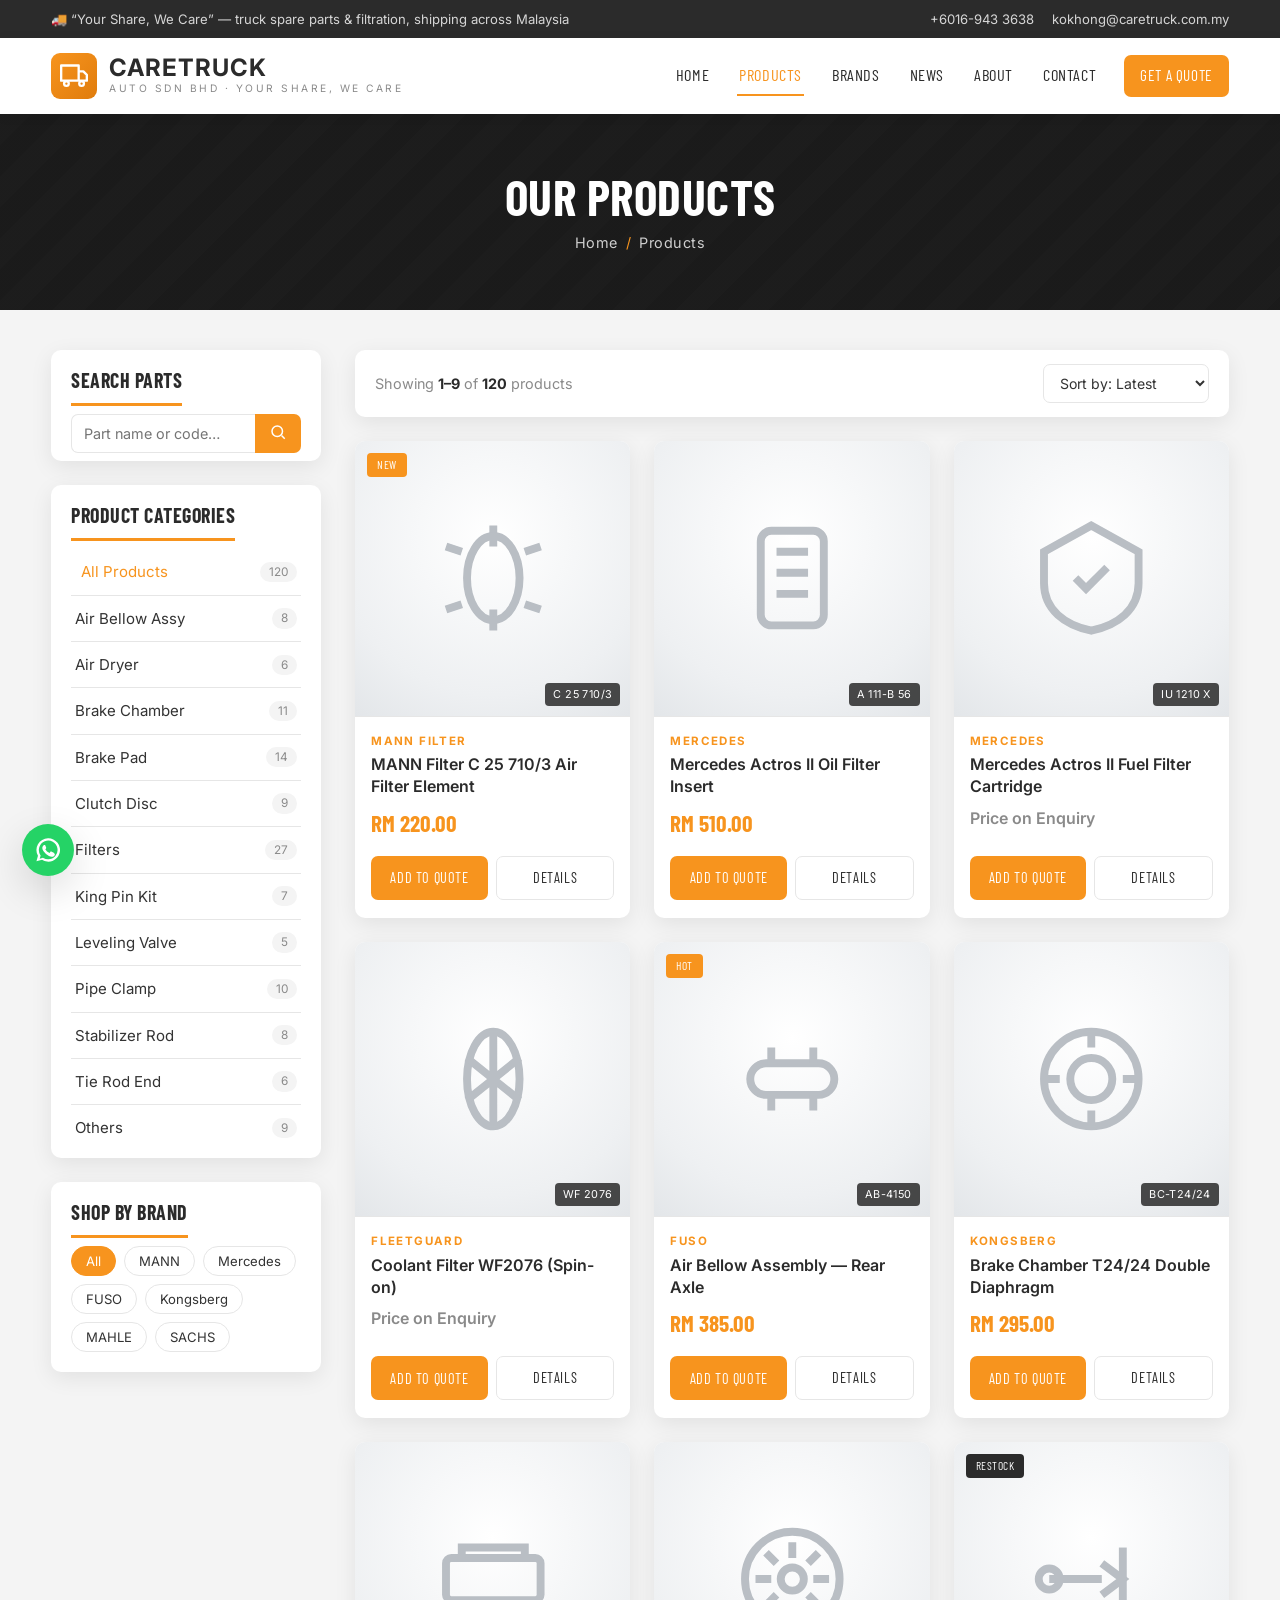
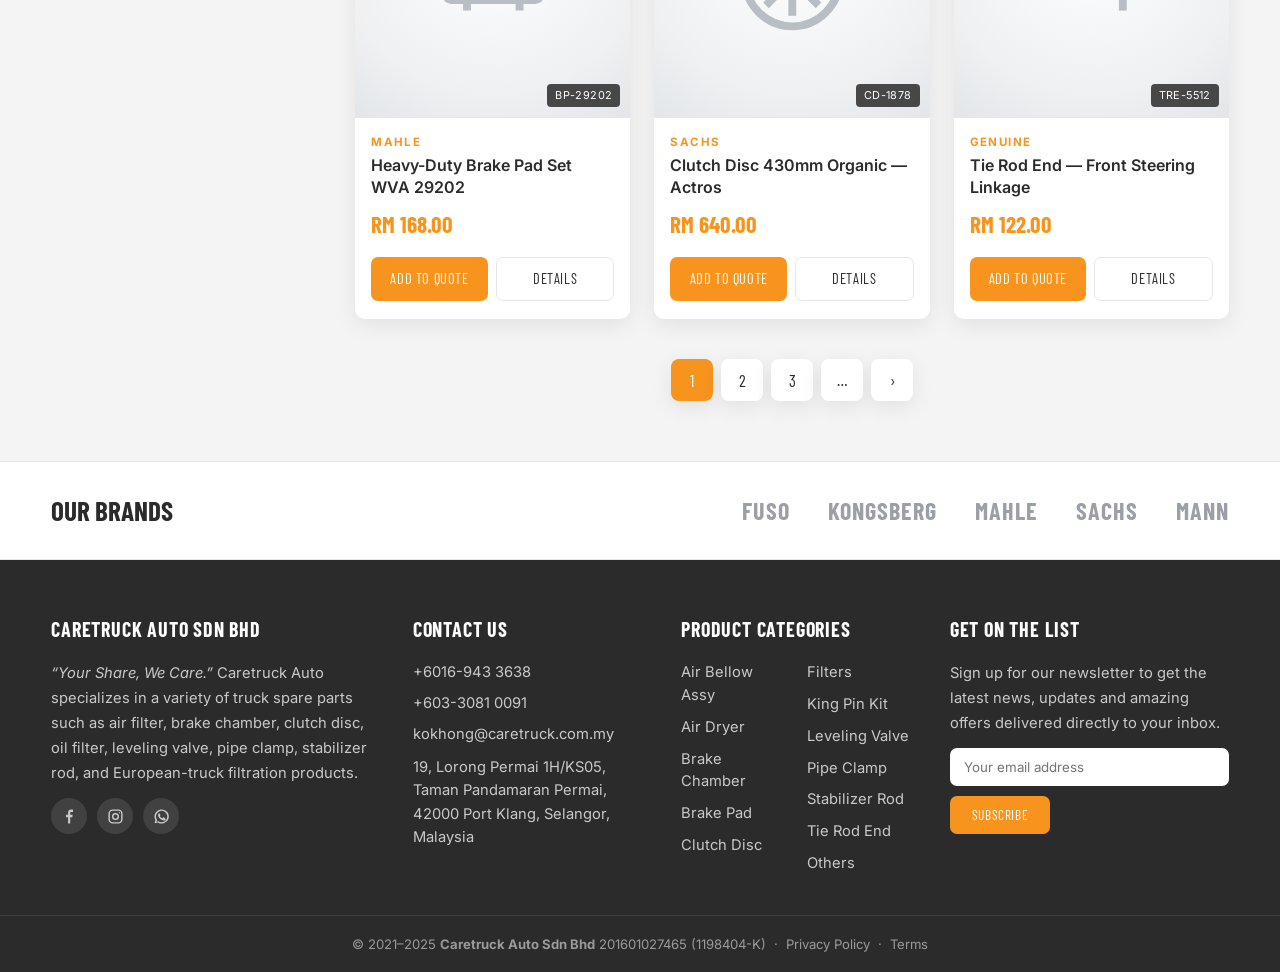
==== products.html @ d4d59ead "Use genuine Caretruck details: reg no, phone, tagline, address, Facebook Co-Authored-By: Claude Opus" ====
<!DOCTYPE html>
<html lang="en">
<head>
  <meta charset="UTF-8">
  <meta name="viewport" content="width=device-width, initial-scale=1.0">
  <title>Products — Caretruck Auto Sdn Bhd</title>
  <meta name="description" content="Browse genuine and aftermarket truck spare parts — filters, brake chambers, air dryers, clutch discs, suspension and more — from Caretruck Auto Sdn Bhd.">
  <link rel="preconnect" href="https://fonts.googleapis.com">
  <link rel="preconnect" href="https://fonts.gstatic.com" crossorigin>
  <link href="https://fonts.googleapis.com/css2?family=Barlow+Condensed:wght@500;600;700&family=Inter:wght@400;500;600;700&display=swap" rel="stylesheet">
  <link rel="stylesheet" href="styles.css">
</head>
<body>

  <!-- ============ TOP BAR ============ -->
  <div class="topbar">
    <div class="wrap">
      <div class="tb-left">🚚 “Your Share, We Care” — truck spare parts &amp; filtration, shipping across Malaysia</div>
      <div class="tb-right">
        <a href="tel:+60169433638">+6016-943 3638</a>
        <a href="mailto:kokhong@caretruck.com.my">kokhong@caretruck.com.my</a>
      </div>
    </div>
  </div>

  <!-- ============ HEADER ============ -->
  <header class="site-header">
    <div class="wrap">
      <a class="brand" href="index.html">
        <span class="logo" aria-hidden="true">
          <svg viewBox="0 0 24 24" fill="none" stroke="currentColor" stroke-width="2" stroke-linecap="round" stroke-linejoin="round">
            <path d="M1 3h15v13H1zM16 8h4l3 3v5h-7z"/><circle cx="5.5" cy="18.5" r="2"/><circle cx="18.5" cy="18.5" r="2"/>
          </svg>
        </span>
        <span><b>CARETRUCK</b><span>Auto Sdn Bhd · Your Share, We Care</span></span>
      </a>

      <button class="nav-toggle" id="navToggle" aria-label="Menu"><span></span><span></span><span></span></button>

      <nav class="main-nav" id="mainNav">
        <a href="index.html">Home</a>
        <a href="products.html" class="active">Products</a>
        <a href="#">Brands</a>
        <a href="#">News</a>
        <a href="#">About</a>
        <a href="#">Contact</a>
      </nav>
      <a class="header-cta" href="https://wa.me/60169433638">Get a Quote</a>
    </div>
  </header>

  <!-- ============ PAGE BANNER ============ -->
  <section class="page-banner">
    <div class="wrap">
      <h1>Our Products</h1>
      <div class="breadcrumb">
        <a href="index.html">Home</a><span class="sep">/</span>Products
      </div>
    </div>
  </section>

  <!-- ============ SHOP ============ -->
  <div class="wrap">
    <div class="shop">

      <!-- SIDEBAR -->
      <aside class="sidebar">
        <div class="widget">
          <h3>Search Parts</h3>
          <form class="search-box" onsubmit="return false;">
            <input type="text" placeholder="Part name or code…" aria-label="Search parts">
            <button type="submit" aria-label="Search">
              <svg viewBox="0 0 24 24" width="18" height="18" fill="none" stroke="currentColor" stroke-width="2"><circle cx="11" cy="11" r="7"/><path d="m21 21-4.3-4.3"/></svg>
            </button>
          </form>
        </div>

        <div class="widget">
          <h3>Product Categories</h3>
          <ul class="cat-list">
            <li><a href="#" class="active">All Products <span class="count">120</span></a></li>
            <li><a href="#">Air Bellow Assy <span class="count">8</span></a></li>
            <li><a href="#">Air Dryer <span class="count">6</span></a></li>
            <li><a href="#">Brake Chamber <span class="count">11</span></a></li>
            <li><a href="#">Brake Pad <span class="count">14</span></a></li>
            <li><a href="#">Clutch Disc <span class="count">9</span></a></li>
            <li><a href="#">Filters <span class="count">27</span></a></li>
            <li><a href="#">King Pin Kit <span class="count">7</span></a></li>
            <li><a href="#">Leveling Valve <span class="count">5</span></a></li>
            <li><a href="#">Pipe Clamp <span class="count">10</span></a></li>
            <li><a href="#">Stabilizer Rod <span class="count">8</span></a></li>
            <li><a href="#">Tie Rod End <span class="count">6</span></a></li>
            <li><a href="#">Others <span class="count">9</span></a></li>
          </ul>
        </div>

        <div class="widget">
          <h3>Shop by Brand</h3>
          <div class="brand-filter">
            <button class="active">All</button>
            <button>MANN</button>
            <button>Mercedes</button>
            <button>FUSO</button>
            <button>Kongsberg</button>
            <button>MAHLE</button>
            <button>SACHS</button>
          </div>
        </div>
      </aside>

      <!-- MAIN -->
      <main>
        <div class="shop-toolbar">
          <span class="count-text">Showing <b>1–9</b> of <b>120</b> products</span>
          <select aria-label="Sort products">
            <option>Sort by: Latest</option>
            <option>Price: Low to High</option>
            <option>Price: High to Low</option>
            <option>Name: A–Z</option>
          </select>
        </div>

        <div class="product-grid">

          <!-- 1 -->
          <article class="product-card">
            <span class="badge">New</span>
            <div class="thumb">
              <svg viewBox="0 0 24 24" fill="none" stroke="currentColor" stroke-width="1.5"><path d="M12 2v4M12 18v4M6 7l-3-1M21 18l-3-1M6 17l-3 1M21 6l-3 1"/><ellipse cx="12" cy="12" rx="5" ry="8"/></svg>
              <span class="code-chip">C 25 710/3</span>
            </div>
            <div class="product-body">
              <div class="brand-tag">MANN Filter</div>
              <h3>MANN Filter C 25 710/3 Air Filter Element</h3>
              <div class="price">RM 220.00</div>
              <div class="product-actions">
                <button class="btn btn-primary">Add to Quote</button>
                <a class="btn btn-ghost" href="#">Details</a>
              </div>
            </div>
          </article>

          <!-- 2 -->
          <article class="product-card">
            <div class="thumb">
              <svg viewBox="0 0 24 24" fill="none" stroke="currentColor" stroke-width="1.5"><rect x="6" y="3" width="12" height="18" rx="2"/><path d="M9 7h6M9 11h6M9 15h6"/></svg>
              <span class="code-chip">A 111-B 56</span>
            </div>
            <div class="product-body">
              <div class="brand-tag">Mercedes</div>
              <h3>Mercedes Actros II Oil Filter Insert</h3>
              <div class="price">RM 510.00</div>
              <div class="product-actions">
                <button class="btn btn-primary">Add to Quote</button>
                <a class="btn btn-ghost" href="#">Details</a>
              </div>
            </div>
          </article>

          <!-- 3 -->
          <article class="product-card">
            <div class="thumb">
              <svg viewBox="0 0 24 24" fill="none" stroke="currentColor" stroke-width="1.5"><path d="M12 2 3 7v6c0 5 4 8 9 9 5-1 9-4 9-9V7z"/><path d="M9 12l2 2 4-4"/></svg>
              <span class="code-chip">IU 1210 X</span>
            </div>
            <div class="product-body">
              <div class="brand-tag">Mercedes</div>
              <h3>Mercedes Actros II Fuel Filter Cartridge</h3>
              <div class="price enquire">Price on Enquiry</div>
              <div class="product-actions">
                <button class="btn btn-primary">Add to Quote</button>
                <a class="btn btn-ghost" href="#">Details</a>
              </div>
            </div>
          </article>

          <!-- 4 -->
          <article class="product-card">
            <div class="thumb">
              <svg viewBox="0 0 24 24" fill="none" stroke="currentColor" stroke-width="1.5"><ellipse cx="12" cy="12" rx="5" ry="9"/><path d="M12 3v18M7 8l10 8M7 16l10-8"/></svg>
              <span class="code-chip">WF 2076</span>
            </div>
            <div class="product-body">
              <div class="brand-tag">Fleetguard</div>
              <h3>Coolant Filter WF2076 (Spin-on)</h3>
              <div class="price enquire">Price on Enquiry</div>
              <div class="product-actions">
                <button class="btn btn-primary">Add to Quote</button>
                <a class="btn btn-ghost" href="#">Details</a>
              </div>
            </div>
          </article>

          <!-- 5 -->
          <article class="product-card">
            <span class="badge">Hot</span>
            <div class="thumb">
              <svg viewBox="0 0 24 24" fill="none" stroke="currentColor" stroke-width="1.5"><rect x="4" y="9" width="16" height="6" rx="3"/><path d="M8 9V6M16 9V6M8 15v3M16 15v3"/></svg>
              <span class="code-chip">AB-4150</span>
            </div>
            <div class="product-body">
              <div class="brand-tag">FUSO</div>
              <h3>Air Bellow Assembly — Rear Axle</h3>
              <div class="price">RM 385.00</div>
              <div class="product-actions">
                <button class="btn btn-primary">Add to Quote</button>
                <a class="btn btn-ghost" href="#">Details</a>
              </div>
            </div>
          </article>

          <!-- 6 -->
          <article class="product-card">
            <div class="thumb">
              <svg viewBox="0 0 24 24" fill="none" stroke="currentColor" stroke-width="1.5"><circle cx="12" cy="12" r="9"/><circle cx="12" cy="12" r="4"/><path d="M12 3v3M12 18v3M3 12h3M18 12h3"/></svg>
              <span class="code-chip">BC-T24/24</span>
            </div>
            <div class="product-body">
              <div class="brand-tag">Kongsberg</div>
              <h3>Brake Chamber T24/24 Double Diaphragm</h3>
              <div class="price">RM 295.00</div>
              <div class="product-actions">
                <button class="btn btn-primary">Add to Quote</button>
                <a class="btn btn-ghost" href="#">Details</a>
              </div>
            </div>
          </article>

          <!-- 7 -->
          <article class="product-card">
            <div class="thumb">
              <svg viewBox="0 0 24 24" fill="none" stroke="currentColor" stroke-width="1.5"><rect x="3" y="8" width="18" height="8" rx="1"/><path d="M6 8V6h12v2M7 16v2M17 16v2"/></svg>
              <span class="code-chip">BP-29202</span>
            </div>
            <div class="product-body">
              <div class="brand-tag">MAHLE</div>
              <h3>Heavy-Duty Brake Pad Set WVA 29202</h3>
              <div class="price">RM 168.00</div>
              <div class="product-actions">
                <button class="btn btn-primary">Add to Quote</button>
                <a class="btn btn-ghost" href="#">Details</a>
              </div>
            </div>
          </article>

          <!-- 8 -->
          <article class="product-card">
            <div class="thumb">
              <svg viewBox="0 0 24 24" fill="none" stroke="currentColor" stroke-width="1.5"><circle cx="12" cy="12" r="9"/><circle cx="12" cy="12" r="2.2"/><path d="M12 5v3M12 16v3M5 12h3M16 12h3M7 7l2 2M15 15l2 2M17 7l-2 2M9 15l-2 2"/></svg>
              <span class="code-chip">CD-1878</span>
            </div>
            <div class="product-body">
              <div class="brand-tag">SACHS</div>
              <h3>Clutch Disc 430mm Organic — Actros</h3>
              <div class="price">RM 640.00</div>
              <div class="product-actions">
                <button class="btn btn-primary">Add to Quote</button>
                <a class="btn btn-ghost" href="#">Details</a>
              </div>
            </div>
          </article>

          <!-- 9 -->
          <article class="product-card">
            <span class="badge soon">Restock</span>
            <div class="thumb">
              <svg viewBox="0 0 24 24" fill="none" stroke="currentColor" stroke-width="1.5"><path d="M4 12h10M14 9l4 3-4 3"/><circle cx="4" cy="12" r="2"/><path d="M18 6v12"/></svg>
              <span class="code-chip">TRE-5512</span>
            </div>
            <div class="product-body">
              <div class="brand-tag">Genuine</div>
              <h3>Tie Rod End — Front Steering Linkage</h3>
              <div class="price">RM 122.00</div>
              <div class="product-actions">
                <button class="btn btn-primary">Add to Quote</button>
                <a class="btn btn-ghost" href="#">Details</a>
              </div>
            </div>
          </article>

        </div>

        <!-- PAGINATION -->
        <nav class="pagination" aria-label="Pagination">
          <a href="#" class="active">1</a>
          <a href="#">2</a>
          <a href="#">3</a>
          <a href="#">…</a>
          <a href="#" aria-label="Next">›</a>
        </nav>
      </main>

    </div>
  </div>

  <!-- ============ BRANDS STRIP ============ -->
  <section class="brands-strip">
    <div class="wrap">
      <div class="label">Our Brands</div>
      <div class="logos">
        <span>FUSO</span>
        <span>KONGSBERG</span>
        <span>MAHLE</span>
        <span>SACHS</span>
        <span>MANN</span>
      </div>
    </div>
  </section>

  <!-- ============ FOOTER ============ -->
  <footer class="site-footer">
    <div class="wrap footer-grid">

      <div>
        <h4>Caretruck Auto Sdn Bhd</h4>
        <p><em>“Your Share, We Care.”</em> Caretruck Auto specializes in a variety of truck spare parts such as air filter, brake chamber, clutch disc, oil filter, leveling valve, pipe clamp, stabilizer rod, and European-truck filtration products.</p>
        <div class="socials">
          <a href="https://www.facebook.com/caretruckauto" aria-label="Facebook"><svg viewBox="0 0 24 24" fill="currentColor"><path d="M13 22v-9h3l.5-3.5H13V7.2c0-1 .3-1.7 1.8-1.7H17V2.4C16.6 2.3 15.5 2.2 14.3 2.2c-2.6 0-4.3 1.5-4.3 4.4v2.9H7V13h3v9z"/></svg></a>
          <a href="#" aria-label="Instagram"><svg viewBox="0 0 24 24" fill="none" stroke="currentColor" stroke-width="2"><rect x="3" y="3" width="18" height="18" rx="5"/><circle cx="12" cy="12" r="4"/><circle cx="17.5" cy="6.5" r="1" fill="currentColor" stroke="none"/></svg></a>
          <a href="#" aria-label="WhatsApp"><svg viewBox="0 0 24 24" fill="currentColor"><path d="M12 2a10 10 0 0 0-8.6 15l-1.3 4.7 4.8-1.3A10 10 0 1 0 12 2m0 18a8 8 0 0 1-4-1.1l-.3-.2-2.8.8.8-2.8-.2-.3A8 8 0 1 1 12 20m4.4-6c-.2-.1-1.4-.7-1.6-.8s-.4-.1-.5.1-.6.8-.8 1-.3.2-.5.1a6.5 6.5 0 0 1-3.2-2.8c-.2-.4.2-.4.6-1.2.1-.2 0-.3 0-.5l-.7-1.7c-.2-.5-.4-.4-.5-.4h-.5a1 1 0 0 0-.7.3 3 3 0 0 0-.9 2.2 5.2 5.2 0 0 0 1.1 2.8 11.8 11.8 0 0 0 4.6 4 5.3 5.3 0 0 0 3.2.6 2.6 2.6 0 0 0 1.7-1.2 2.1 2.1 0 0 0 .1-1.2c0-.1-.2-.2-.4-.3"/></svg></a>
        </div>
      </div>

      <div class="footer-contact">
        <h4>Contact Us</h4>
        <div><a href="tel:+60169433638">+6016-943 3638</a></div>
        <div><a href="tel:+60330810091">+603-3081 0091</a></div>
        <div><a href="mailto:kokhong@caretruck.com.my">kokhong@caretruck.com.my</a></div>
        <div style="margin-top:10px;line-height:1.6;">19, Lorong Permai 1H/KS05,<br>Taman Pandamaran Permai,<br>42000 Port Klang, Selangor, Malaysia</div>
      </div>

      <div>
        <h4>Product Categories</h4>
        <ul class="footer-cats">
          <li><a href="#">Air Bellow Assy</a></li>
          <li><a href="#">Air Dryer</a></li>
          <li><a href="#">Brake Chamber</a></li>
          <li><a href="#">Brake Pad</a></li>
          <li><a href="#">Clutch Disc</a></li>
          <li><a href="#">Filters</a></li>
          <li><a href="#">King Pin Kit</a></li>
          <li><a href="#">Leveling Valve</a></li>
          <li><a href="#">Pipe Clamp</a></li>
          <li><a href="#">Stabilizer Rod</a></li>
          <li><a href="#">Tie Rod End</a></li>
          <li><a href="#">Others</a></li>
        </ul>
      </div>

      <div>
        <h4>Get on the List</h4>
        <p>Sign up for our newsletter to get the latest news, updates and amazing offers delivered directly to your inbox.</p>
        <form class="newsletter" onsubmit="return false;">
          <input type="email" placeholder="Your email address" aria-label="Email address">
          <button type="submit">Subscribe</button>
        </form>
      </div>

    </div>

    <div class="footer-bottom">
      © 2021–2025 <b>Caretruck Auto Sdn Bhd</b> 201601027465 (1198404-K) &nbsp;·&nbsp;
      <a href="#">Privacy Policy</a> &nbsp;·&nbsp; <a href="#">Terms</a>
    </div>
  </footer>

  <!-- ============ FLOATING BUTTONS ============ -->
  <a class="fab-wa" href="https://wa.me/60169433638" aria-label="Chat on WhatsApp">
    <svg viewBox="0 0 24 24" fill="currentColor"><path d="M12 2a10 10 0 0 0-8.6 15l-1.3 4.7 4.8-1.3A10 10 0 1 0 12 2m0 18a8 8 0 0 1-4-1.1l-.3-.2-2.8.8.8-2.8-.2-.3A8 8 0 1 1 12 20m4.4-6c-.2-.1-1.4-.7-1.6-.8s-.4-.1-.5.1-.6.8-.8 1-.3.2-.5.1a6.5 6.5 0 0 1-3.2-2.8c-.2-.4.2-.4.6-1.2.1-.2 0-.3 0-.5l-.7-1.7c-.2-.5-.4-.4-.5-.4h-.5a1 1 0 0 0-.7.3 3 3 0 0 0-.9 2.2 5.2 5.2 0 0 0 1.1 2.8 11.8 11.8 0 0 0 4.6 4 5.3 5.3 0 0 0 3.2.6 2.6 2.6 0 0 0 1.7-1.2 2.1 2.1 0 0 0 .1-1.2c0-.1-.2-.2-.4-.3"/></svg>
  </a>
  <button class="fab-top" id="fabTop" aria-label="Back to top">
    <svg viewBox="0 0 24 24" width="22" height="22" fill="none" stroke="currentColor" stroke-width="2.5"><path d="m6 14 6-6 6 6"/></svg>
  </button>

  <script>
    // Back-to-top visibility + action
    const fabTop = document.getElementById('fabTop');
    addEventListener('scroll', () => fabTop.classList.toggle('show', scrollY > 400));
    fabTop.addEventListener('click', () => scrollTo({ top: 0, behavior: 'smooth' }));

    // Mobile nav toggle
    const nav = document.getElementById('mainNav');
    document.getElementById('navToggle').addEventListener('click', () => {
      const open = nav.style.display === 'flex';
      nav.style.display = open ? 'none' : 'flex';
      nav.style.flexDirection = 'column';
      nav.style.position = 'absolute';
      nav.style.top = '76px'; nav.style.left = '0'; nav.style.right = '0';
      nav.style.background = '#fff'; nav.style.padding = '14px 6vw';
      nav.style.boxShadow = '0 10px 20px rgba(0,0,0,.08)';
    });

    // Brand filter toggle (visual)
    document.querySelectorAll('.brand-filter button').forEach(b =>
      b.addEventListener('click', () => {
        document.querySelectorAll('.brand-filter button').forEach(x => x.classList.remove('active'));
        b.classList.add('active');
      }));
  </script>

</body>
</html>
---- styles.css ----
/* =========================================================
   Caretruck Auto Sdn Bhd — shared design system
   Reusable across all pages (home, products, about, contact)
   ========================================================= */

:root {
  --orange:        #f7941e;
  --orange-dark:   #e07c0c;
  --ink:           #2b2b2b;
  --ink-soft:      #3a3a3a;
  --text:          #333333;
  --muted:         #8a8a8a;
  --line:          #e6e6e6;
  --bg:            #f4f4f4;
  --card:          #ffffff;
  --wa-green:      #25d366;
  --shadow:        0 6px 22px rgba(0, 0, 0, .08);
  --shadow-lg:     0 14px 40px rgba(0, 0, 0, .14);
  --radius:        10px;
  --head:          "Barlow Condensed", "Oswald", "Arial Narrow", sans-serif;
  --body:          "Inter", "Segoe UI", Roboto, Arial, sans-serif;
}

* { box-sizing: border-box; }

html { scroll-behavior: smooth; }

body {
  margin: 0;
  font-family: var(--body);
  color: var(--text);
  background: var(--bg);
  line-height: 1.55;
  -webkit-font-smoothing: antialiased;
}

img { max-width: 100%; display: block; }
a { color: inherit; text-decoration: none; }

.wrap { width: min(1180px, 92vw); margin-inline: auto; }

h1, h2, h3, .head {
  font-family: var(--head);
  letter-spacing: .5px;
  text-transform: uppercase;
  line-height: 1.05;
  margin: 0;
}

/* ---------- Section title ---------- */
.section-title {
  text-align: center;
  font-size: clamp(1.7rem, 3.4vw, 2.6rem);
  font-weight: 700;
  color: var(--ink);
  padding: 46px 0 28px;
  letter-spacing: 1px;
}

/* =========================================================
   Top bar + header
   ========================================================= */
.topbar {
  background: var(--ink);
  color: #d6d6d6;
  font-size: .82rem;
}
.topbar .wrap {
  display: flex;
  justify-content: space-between;
  align-items: center;
  min-height: 38px;
  gap: 16px;
}
.topbar a:hover { color: var(--orange); }
.topbar .tb-right { display: flex; gap: 18px; align-items: center; }

.site-header {
  position: sticky;
  top: 0;
  z-index: 40;
  background: #fff;
  box-shadow: 0 2px 12px rgba(0, 0, 0, .06);
}
.site-header .wrap {
  display: flex;
  align-items: center;
  gap: 26px;
  min-height: 76px;
}
.brand {
  display: flex;
  align-items: center;
  gap: 12px;
  font-family: var(--head);
}
.brand .logo {
  width: 46px; height: 46px;
  border-radius: 9px;
  background: linear-gradient(135deg, var(--orange), var(--orange-dark));
  display: grid; place-items: center;
  color: #fff;
}
.brand .logo svg { width: 28px; height: 28px; }
.brand b { font-size: 1.5rem; letter-spacing: 1px; color: var(--ink); line-height: 1; }
.brand span { display: block; font-family: var(--body); font-size: .64rem; letter-spacing: 2.5px; color: var(--muted); text-transform: uppercase; }

.main-nav { margin-left: auto; display: flex; gap: 26px; }
.main-nav a {
  font-family: var(--head);
  text-transform: uppercase;
  font-size: 1.02rem;
  letter-spacing: .6px;
  color: var(--ink);
  padding: 6px 2px;
  border-bottom: 2px solid transparent;
}
.main-nav a:hover, .main-nav a.active { color: var(--orange); border-color: var(--orange); }

.header-cta {
  background: var(--orange);
  color: #fff;
  font-family: var(--head);
  text-transform: uppercase;
  letter-spacing: .6px;
  padding: 9px 16px;
  border-radius: 7px;
  font-size: .95rem;
  white-space: nowrap;
}
.header-cta:hover { background: var(--orange-dark); }

.nav-toggle { display: none; background: none; border: 0; cursor: pointer; }
.nav-toggle span { display: block; width: 24px; height: 2px; background: var(--ink); margin: 5px 0; }

/* =========================================================
   Page banner / breadcrumb
   ========================================================= */
.page-banner {
  position: relative;
  background:
    linear-gradient(rgba(20,20,20,.78), rgba(20,20,20,.78)),
    repeating-linear-gradient(135deg, #3a3a3a 0 22px, #333 22px 44px);
  color: #fff;
  text-align: center;
  padding: 56px 0;
}
.page-banner h1 { font-size: clamp(2rem, 5vw, 3.1rem); font-weight: 700; }
.breadcrumb {
  margin-top: 10px;
  font-size: .9rem;
  color: #cfcfcf;
  letter-spacing: .5px;
}
.breadcrumb a:hover { color: var(--orange); }
.breadcrumb .sep { color: var(--orange); margin: 0 8px; }

/* =========================================================
   Products layout (sidebar + grid)
   ========================================================= */
.shop {
  display: grid;
  grid-template-columns: 270px 1fr;
  gap: 34px;
  padding: 40px 0 60px;
}

.sidebar .widget {
  background: var(--card);
  border-radius: var(--radius);
  box-shadow: var(--shadow);
  padding: 20px 20px 8px;
  margin-bottom: 24px;
}
.widget h3 {
  font-size: 1.25rem;
  color: var(--ink);
  padding-bottom: 12px;
  margin-bottom: 8px;
  border-bottom: 3px solid var(--orange);
  display: inline-block;
}
.cat-list { list-style: none; margin: 0; padding: 0; }
.cat-list li { border-bottom: 1px solid var(--line); }
.cat-list li:last-child { border-bottom: 0; }
.cat-list a {
  display: flex;
  justify-content: space-between;
  align-items: center;
  padding: 11px 4px;
  font-size: .94rem;
  color: var(--text);
  transition: padding .15s, color .15s;
}
.cat-list a:hover, .cat-list a.active { color: var(--orange); padding-left: 10px; }
.cat-list .count {
  background: var(--bg);
  color: var(--muted);
  font-size: .74rem;
  border-radius: 20px;
  padding: 1px 9px;
}
.cat-list a:hover .count { background: var(--orange); color: #fff; }

.search-box { display: flex; }
.search-box input {
  flex: 1; min-width: 0;
  border: 1px solid var(--line);
  border-right: 0;
  border-radius: 7px 0 0 7px;
  padding: 10px 12px;
  font-family: var(--body);
  font-size: .9rem;
  outline: none;
}
.search-box input:focus { border-color: var(--orange); }
.search-box button {
  border: 0;
  background: var(--orange);
  color: #fff;
  padding: 0 14px;
  border-radius: 0 7px 7px 0;
  cursor: pointer;
}
.search-box button:hover { background: var(--orange-dark); }

.brand-filter { display: flex; flex-wrap: wrap; gap: 8px; padding-bottom: 12px; }
.brand-filter button {
  border: 1px solid var(--line);
  background: #fff;
  border-radius: 20px;
  padding: 6px 14px;
  font-size: .82rem;
  font-family: var(--body);
  color: var(--text);
  cursor: pointer;
  transition: .15s;
}
.brand-filter button:hover, .brand-filter button.active {
  background: var(--orange); color: #fff; border-color: var(--orange);
}

/* ---------- Toolbar ---------- */
.shop-toolbar {
  display: flex;
  justify-content: space-between;
  align-items: center;
  background: var(--card);
  border-radius: var(--radius);
  box-shadow: var(--shadow);
  padding: 14px 20px;
  margin-bottom: 24px;
  gap: 14px;
  flex-wrap: wrap;
}
.shop-toolbar .count-text { font-size: .9rem; color: var(--muted); }
.shop-toolbar .count-text b { color: var(--ink); }
.shop-toolbar select {
  border: 1px solid var(--line);
  border-radius: 7px;
  padding: 9px 12px;
  font-family: var(--body);
  font-size: .88rem;
  color: var(--text);
  background: #fff;
  cursor: pointer;
  outline: none;
}
.shop-toolbar select:focus { border-color: var(--orange); }

/* ---------- Product grid + cards ---------- */
.product-grid {
  display: grid;
  grid-template-columns: repeat(3, 1fr);
  gap: 24px;
}
.product-card {
  background: var(--card);
  border-radius: var(--radius);
  box-shadow: var(--shadow);
  overflow: hidden;
  display: flex;
  flex-direction: column;
  transition: transform .18s, box-shadow .18s;
  position: relative;
}
.product-card:hover { transform: translateY(-5px); box-shadow: var(--shadow-lg); }

.product-card .badge {
  position: absolute;
  top: 12px; left: 12px;
  background: var(--orange);
  color: #fff;
  font-family: var(--head);
  text-transform: uppercase;
  letter-spacing: .5px;
  font-size: .72rem;
  padding: 3px 10px;
  border-radius: 4px;
  z-index: 2;
}
.product-card .badge.soon { background: var(--ink); }

.thumb {
  aspect-ratio: 1 / 1;
  display: grid;
  place-items: center;
  background:
    radial-gradient(circle at 50% 35%, #ffffff 0%, #eef0f2 70%, #e3e6e9 100%);
  border-bottom: 1px solid var(--line);
  position: relative;
}
.thumb svg { width: 46%; height: 46%; color: #b9bec4; }
.thumb .code-chip {
  position: absolute;
  bottom: 10px; right: 10px;
  background: rgba(43,43,43,.85);
  color: #fff;
  font-size: .68rem;
  letter-spacing: .4px;
  padding: 3px 8px;
  border-radius: 4px;
  font-family: var(--body);
}

.product-body { padding: 16px 16px 18px; display: flex; flex-direction: column; flex: 1; }
.product-body .brand-tag {
  font-size: .72rem;
  letter-spacing: 1.4px;
  text-transform: uppercase;
  color: var(--orange);
  font-weight: 700;
  margin-bottom: 4px;
}
.product-body h3 {
  font-family: var(--body);
  text-transform: none;
  font-size: 1rem;
  font-weight: 600;
  color: var(--ink);
  letter-spacing: 0;
  line-height: 1.35;
  min-height: 2.6em;
}
.product-body .price {
  font-family: var(--head);
  font-size: 1.45rem;
  color: var(--orange);
  font-weight: 700;
  margin: 8px 0 14px;
}
.product-body .price.enquire {
  font-size: 1rem;
  color: var(--muted);
  font-family: var(--body);
  font-weight: 600;
}
.product-actions { margin-top: auto; display: flex; gap: 8px; }
.btn {
  font-family: var(--head);
  text-transform: uppercase;
  letter-spacing: .6px;
  font-size: .9rem;
  border-radius: 7px;
  padding: 10px 12px;
  cursor: pointer;
  border: 0;
  text-align: center;
  transition: .15s;
}
.btn-primary { background: var(--orange); color: #fff; flex: 1; }
.btn-primary:hover { background: var(--orange-dark); }
.btn-ghost { background: #fff; color: var(--ink); border: 1px solid var(--line); flex: 1; }
.btn-ghost:hover { border-color: var(--orange); color: var(--orange); }

/* ---------- Pagination ---------- */
.pagination {
  display: flex;
  justify-content: center;
  gap: 8px;
  margin-top: 40px;
}
.pagination a {
  min-width: 42px;
  height: 42px;
  display: grid;
  place-items: center;
  background: #fff;
  border-radius: 8px;
  box-shadow: var(--shadow);
  font-family: var(--head);
  font-size: 1.05rem;
  color: var(--ink);
}
.pagination a:hover, .pagination a.active { background: var(--orange); color: #fff; }

/* =========================================================
   Brands strip
   ========================================================= */
.brands-strip {
  background: #fff;
  border-top: 1px solid var(--line);
  border-bottom: 1px solid var(--line);
}
.brands-strip .wrap {
  display: flex;
  align-items: center;
  gap: 30px;
  flex-wrap: wrap;
  padding: 30px 0;
}
.brands-strip .label {
  font-family: var(--head);
  text-transform: uppercase;
  font-size: 1.7rem;
  font-weight: 700;
  color: var(--ink);
  line-height: 1;
}
.brands-strip .logos {
  display: flex;
  gap: 38px;
  flex-wrap: wrap;
  align-items: center;
  margin-left: auto;
}
.brands-strip .logos span {
  font-family: var(--head);
  font-size: 1.5rem;
  font-weight: 700;
  letter-spacing: 1px;
  color: #9aa0a6;
  transition: color .15s;
}
.brands-strip .logos span:hover { color: var(--orange); }

/* =========================================================
   Footer
   ========================================================= */
.site-footer {
  background: var(--ink);
  color: #c9c9c9;
  padding: 54px 0 0;
  font-size: .92rem;
}
.footer-grid {
  display: grid;
  grid-template-columns: 1.4fr 1fr 1fr 1.2fr;
  gap: 36px;
  padding-bottom: 40px;
}
.site-footer h4 {
  font-family: var(--head);
  text-transform: uppercase;
  color: #fff;
  font-size: 1.25rem;
  letter-spacing: .8px;
  margin: 0 0 16px;
}
.site-footer p { margin: 0 0 12px; line-height: 1.7; }
.footer-contact div { margin-bottom: 8px; }
.footer-contact a:hover { color: var(--orange); }
.footer-cats {
  list-style: none; margin: 0; padding: 0;
  columns: 2; column-gap: 18px;
}
.footer-cats li { margin-bottom: 9px; }
.footer-cats a:hover { color: var(--orange); }

.socials { display: flex; gap: 10px; margin-top: 6px; }
.socials a {
  width: 36px; height: 36px;
  border-radius: 50%;
  background: rgba(255,255,255,.1);
  display: grid; place-items: center;
}
.socials a:hover { background: var(--orange); }
.socials svg { width: 17px; height: 17px; }

.newsletter input {
  width: 100%;
  padding: 11px 14px;
  border: 0;
  border-radius: 7px;
  font-family: var(--body);
  margin-bottom: 10px;
  outline: none;
}
.newsletter button {
  background: var(--orange);
  color: #fff;
  border: 0;
  font-family: var(--head);
  text-transform: uppercase;
  letter-spacing: .6px;
  padding: 11px 22px;
  border-radius: 7px;
  cursor: pointer;
}
.newsletter button:hover { background: var(--orange-dark); }

.footer-bottom {
  border-top: 1px solid rgba(255,255,255,.1);
  padding: 18px 0;
  text-align: center;
  font-size: .82rem;
  color: #9a9a9a;
}
.footer-bottom a:hover { color: var(--orange); }

/* =========================================================
   Floating buttons
   ========================================================= */
.fab-wa, .fab-top {
  position: fixed;
  z-index: 60;
  width: 52px; height: 52px;
  border-radius: 50%;
  display: grid; place-items: center;
  box-shadow: var(--shadow-lg);
  cursor: pointer;
  border: 0;
}
.fab-wa { left: 22px; bottom: 24px; background: var(--wa-green); }
.fab-wa svg { width: 28px; height: 28px; color: #fff; }
.fab-top { right: 22px; bottom: 24px; background: var(--ink); color: #fff; opacity: 0; pointer-events: none; transition: opacity .25s; }
.fab-top.show { opacity: 1; pointer-events: auto; }
.fab-top:hover { background: var(--orange); }
.fab-wa:hover { filter: brightness(1.05); }

/* =========================================================
   Responsive
   ========================================================= */
@media (max-width: 980px) {
  .shop { grid-template-columns: 1fr; }
  .sidebar { order: 2; }
  .product-grid { grid-template-columns: repeat(2, 1fr); }
  .footer-grid { grid-template-columns: 1fr 1fr; }
  .main-nav { display: none; }
  .nav-toggle { display: block; margin-left: auto; }
  .brands-strip .logos { margin-left: 0; }
}
@media (max-width: 560px) {
  .product-grid { grid-template-columns: 1fr; }
  .footer-grid { grid-template-columns: 1fr; }
  .footer-cats { columns: 2; }
  .topbar .tb-right { display: none; }
}
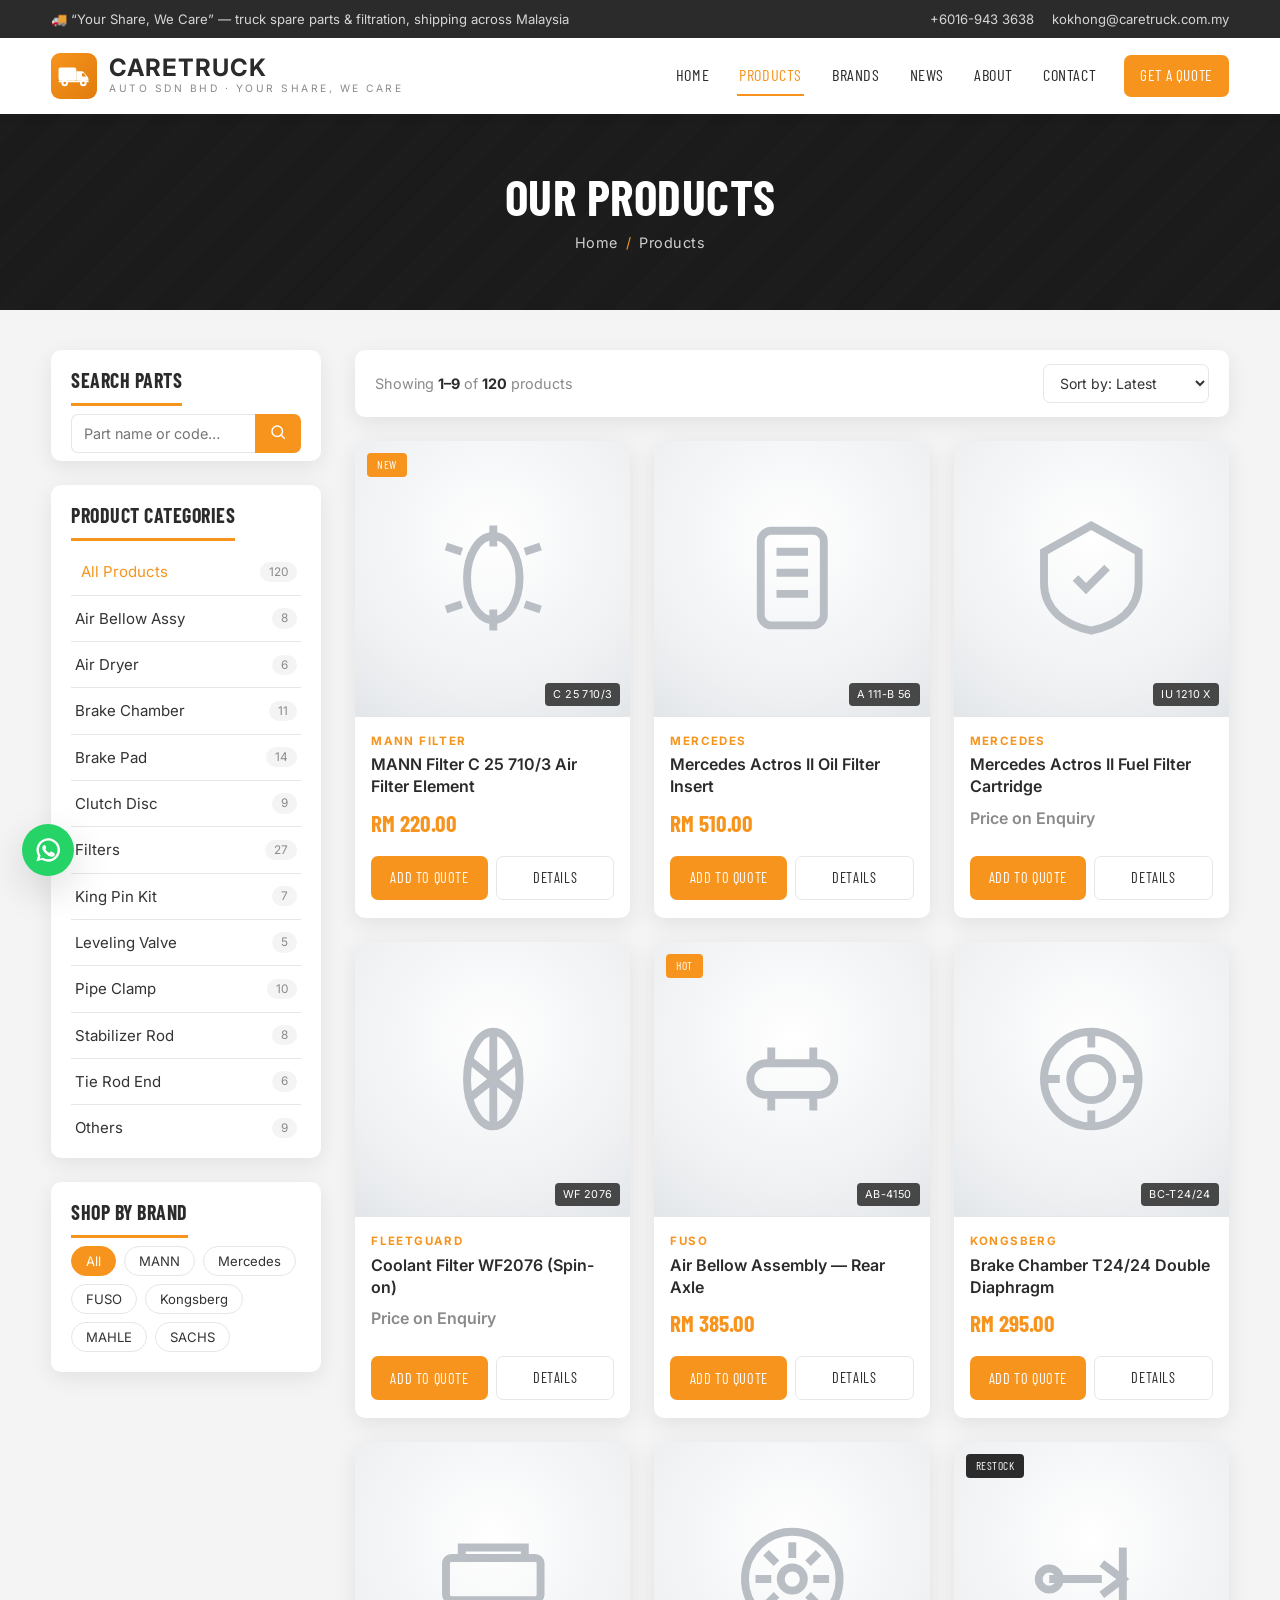
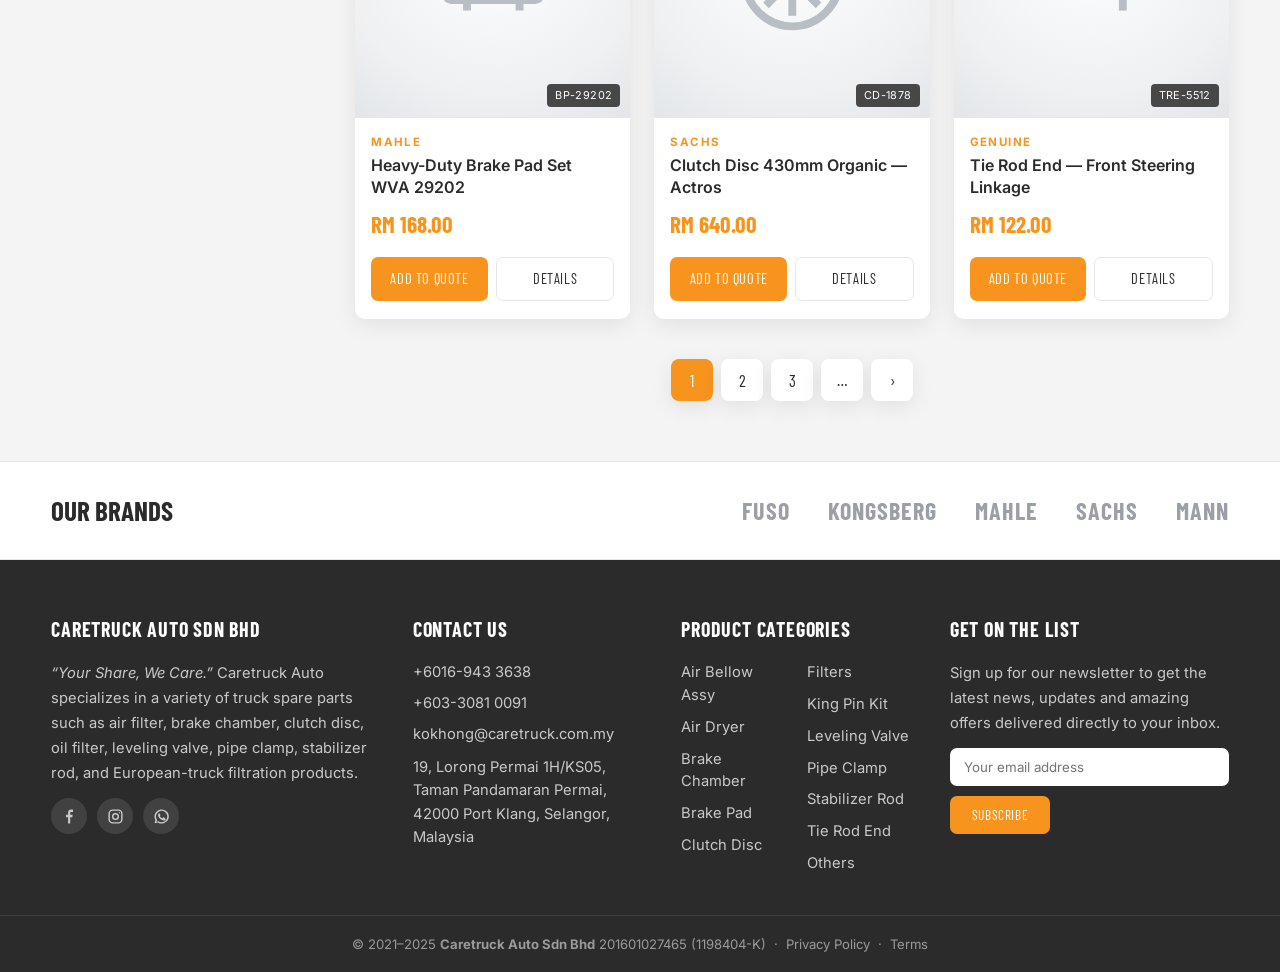
==== commit 9597844b: "Add reusable vector logo (badge + box-truck mark) + favicon Co-Authored-By: Claude Opus 4.8 <noreply" ====
--- a/products.html
+++ b/products.html
@@ -8,6 +8,7 @@
   <link rel="preconnect" href="https://fonts.googleapis.com">
   <link rel="preconnect" href="https://fonts.gstatic.com" crossorigin>
   <link href="https://fonts.googleapis.com/css2?family=Barlow+Condensed:wght@500;600;700&family=Inter:wght@400;500;600;700&display=swap" rel="stylesheet">
+  <link rel="icon" href="assets/logo.svg" type="image/svg+xml">
   <link rel="stylesheet" href="styles.css">
 </head>
 <body>
@@ -28,8 +29,19 @@
     <div class="wrap">
       <a class="brand" href="index.html">
         <span class="logo" aria-hidden="true">
-          <svg viewBox="0 0 24 24" fill="none" stroke="currentColor" stroke-width="2" stroke-linecap="round" stroke-linejoin="round">
-            <path d="M1 3h15v13H1zM16 8h4l3 3v5h-7z"/><circle cx="5.5" cy="18.5" r="2"/><circle cx="18.5" cy="18.5" r="2"/>
+          <svg viewBox="9 18 44 30" xmlns="http://www.w3.org/2000/svg">
+            <mask id="ctmask">
+              <rect x="9" y="18" width="44" height="30" fill="#000"/>
+              <rect x="11" y="22" width="23" height="17" rx="2.5" fill="#fff"/>
+              <path d="M34 39 V27 h7.3 a3 3 0 0 1 2.3 1.1 L49 34.6 a3 3 0 0 1 .7 1.9 V39 Z" fill="#fff"/>
+              <rect x="11" y="39" width="39" height="2.2" rx="1.1" fill="#fff"/>
+              <circle cx="19" cy="42" r="4.3" fill="#fff"/>
+              <circle cx="43" cy="42" r="4.3" fill="#fff"/>
+              <path d="M41.4 29.4 h2.3 l3 4.1 h-5.3 Z" fill="#000"/>
+              <circle cx="19" cy="42" r="1.7" fill="#000"/>
+              <circle cx="43" cy="42" r="1.7" fill="#000"/>
+            </mask>
+            <rect x="9" y="18" width="44" height="30" fill="#fff" mask="url(#ctmask)"/>
           </svg>
         </span>
         <span><b>CARETRUCK</b><span>Auto Sdn Bhd · Your Share, We Care</span></span>
--- a/styles.css
+++ b/styles.css
@@ -101,7 +101,7 @@
   display: grid; place-items: center;
   color: #fff;
 }
-.brand .logo svg { width: 28px; height: 28px; }
+.brand .logo svg { width: 34px; height: 34px; }
 .brand b { font-size: 1.5rem; letter-spacing: 1px; color: var(--ink); line-height: 1; }
 .brand span { display: block; font-family: var(--body); font-size: .64rem; letter-spacing: 2.5px; color: var(--muted); text-transform: uppercase; }
 
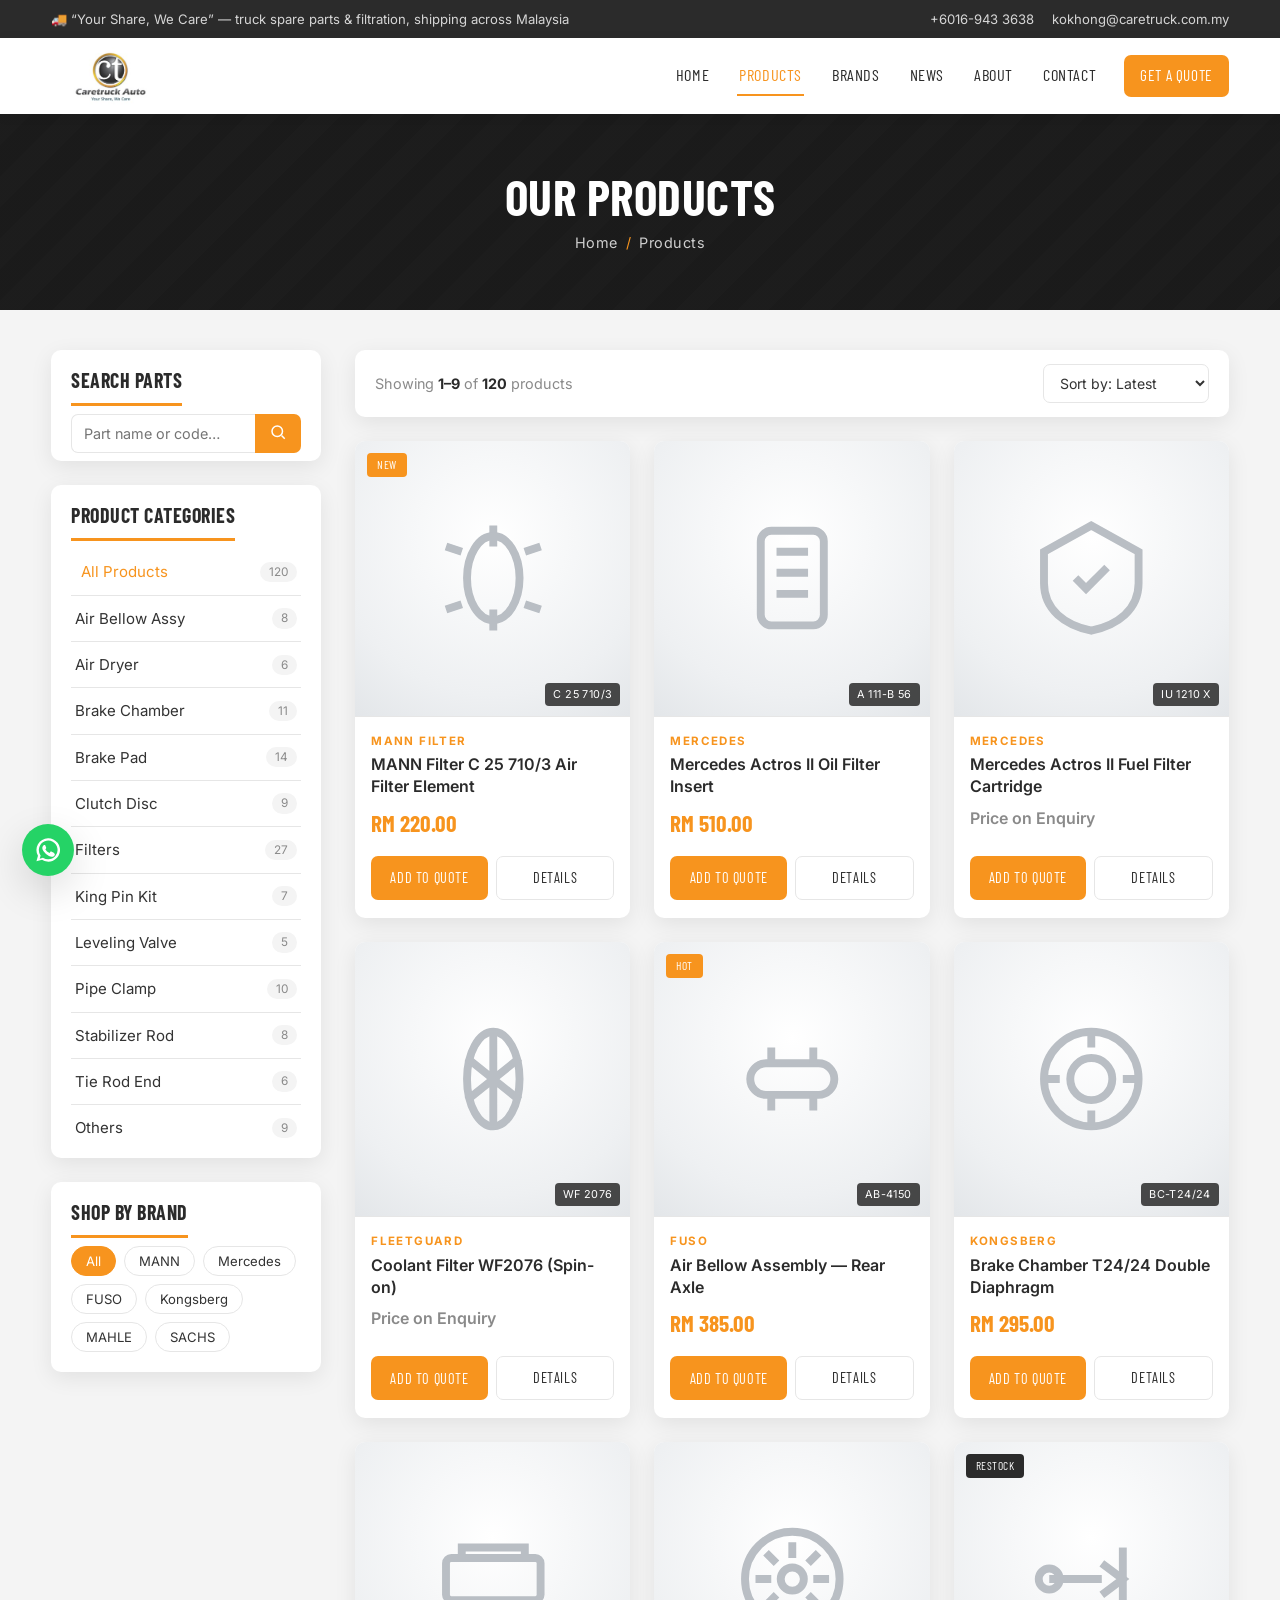
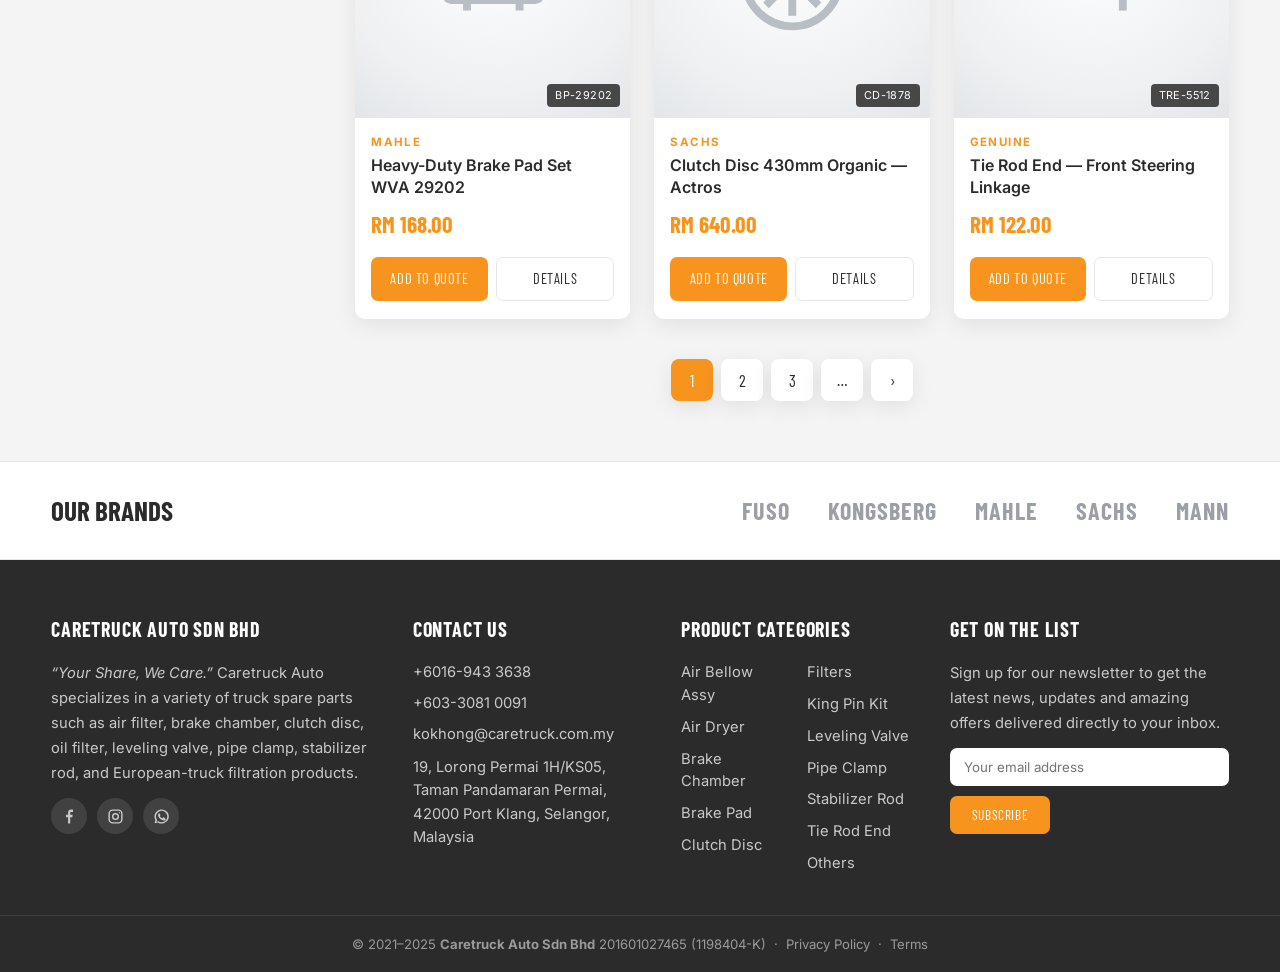
==== commit e01778b9: "Use official Caretruck Auto logo in header + emblem favicon Co-Authored-By: Claude Opus 4.8 <noreply" ====
--- a/products.html
+++ b/products.html
@@ -8,7 +8,7 @@
   <link rel="preconnect" href="https://fonts.googleapis.com">
   <link rel="preconnect" href="https://fonts.gstatic.com" crossorigin>
   <link href="https://fonts.googleapis.com/css2?family=Barlow+Condensed:wght@500;600;700&family=Inter:wght@400;500;600;700&display=swap" rel="stylesheet">
-  <link rel="icon" href="assets/logo.svg" type="image/svg+xml">
+  <link rel="icon" href="assets/favicon.png" type="image/png">
   <link rel="stylesheet" href="styles.css">
 </head>
 <body>
@@ -28,23 +28,7 @@
   <header class="site-header">
     <div class="wrap">
       <a class="brand" href="index.html">
-        <span class="logo" aria-hidden="true">
-          <svg viewBox="9 18 44 30" xmlns="http://www.w3.org/2000/svg">
-            <mask id="ctmask">
-              <rect x="9" y="18" width="44" height="30" fill="#000"/>
-              <rect x="11" y="22" width="23" height="17" rx="2.5" fill="#fff"/>
-              <path d="M34 39 V27 h7.3 a3 3 0 0 1 2.3 1.1 L49 34.6 a3 3 0 0 1 .7 1.9 V39 Z" fill="#fff"/>
-              <rect x="11" y="39" width="39" height="2.2" rx="1.1" fill="#fff"/>
-              <circle cx="19" cy="42" r="4.3" fill="#fff"/>
-              <circle cx="43" cy="42" r="4.3" fill="#fff"/>
-              <path d="M41.4 29.4 h2.3 l3 4.1 h-5.3 Z" fill="#000"/>
-              <circle cx="19" cy="42" r="1.7" fill="#000"/>
-              <circle cx="43" cy="42" r="1.7" fill="#000"/>
-            </mask>
-            <rect x="9" y="18" width="44" height="30" fill="#fff" mask="url(#ctmask)"/>
-          </svg>
-        </span>
-        <span><b>CARETRUCK</b><span>Auto Sdn Bhd · Your Share, We Care</span></span>
+        <img src="assets/logo.jpg" alt="Caretruck Auto — Your Share, We Care" class="brand-logo">
       </a>
 
       <button class="nav-toggle" id="navToggle" aria-label="Menu"><span></span><span></span><span></span></button>
--- a/styles.css
+++ b/styles.css
@@ -94,6 +94,8 @@
   gap: 12px;
   font-family: var(--head);
 }
+.brand-logo { height: 58px; width: auto; display: block; }
+@media (max-width: 560px) { .brand-logo { height: 46px; } }
 .brand .logo {
   width: 46px; height: 46px;
   border-radius: 9px;
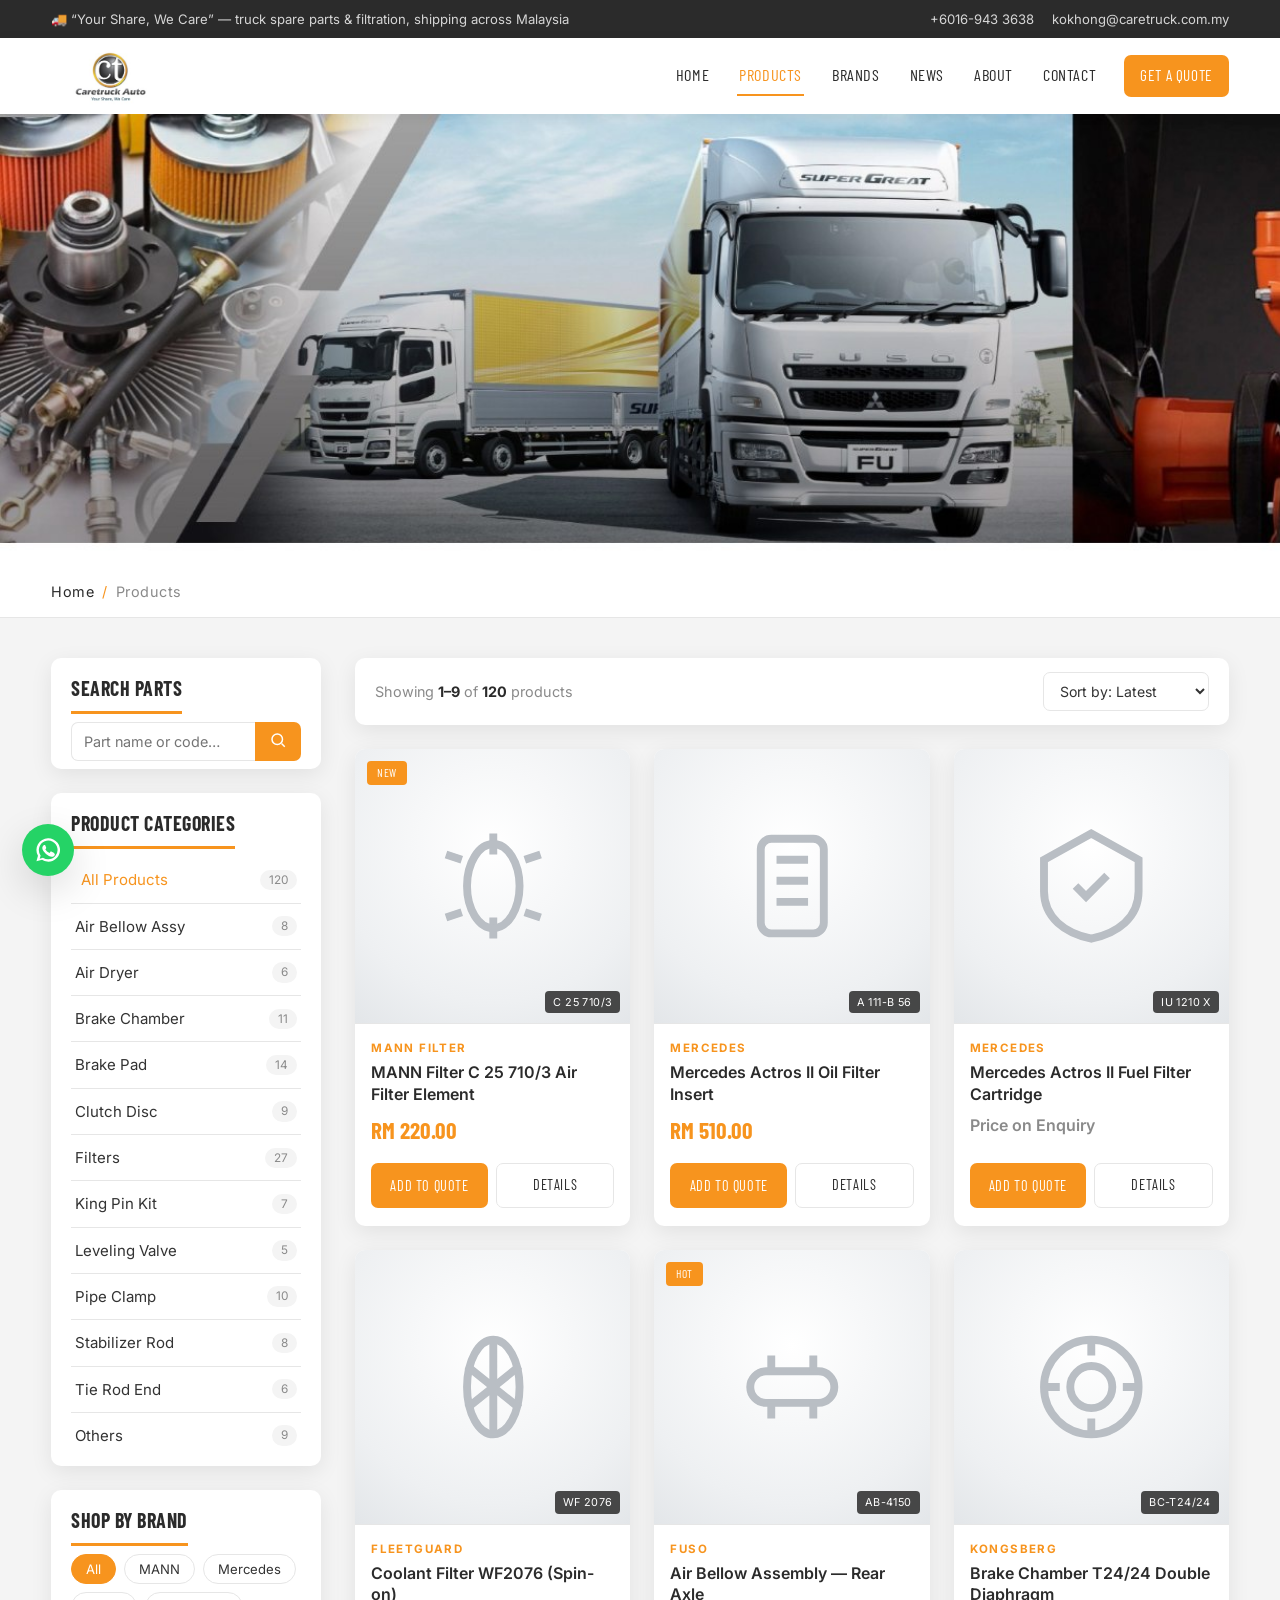
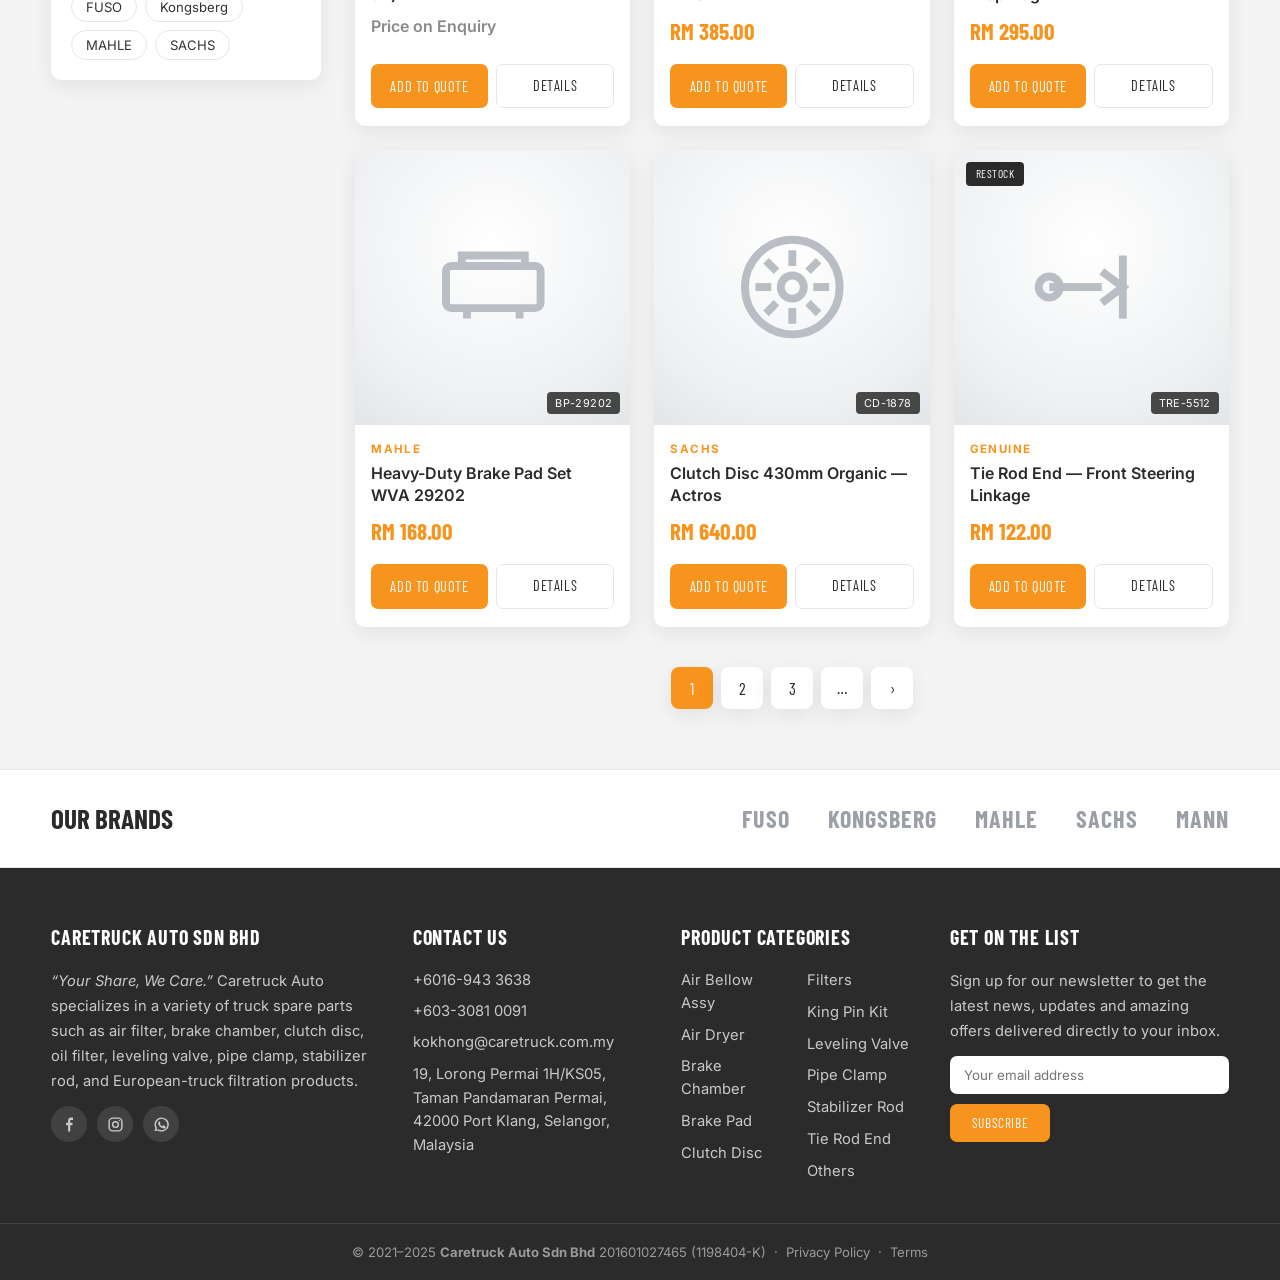
==== commit 17106f8d: "Banner: clean duplicate of Caretruck flash (no title overlay); breadcrumb moved below Co-Authored-By" ====
--- a/products.html
+++ b/products.html
@@ -8,7 +8,7 @@
   <link rel="preconnect" href="https://fonts.googleapis.com">
   <link rel="preconnect" href="https://fonts.gstatic.com" crossorigin>
   <link href="https://fonts.googleapis.com/css2?family=Barlow+Condensed:wght@500;600;700&family=Inter:wght@400;500;600;700&display=swap" rel="stylesheet">
-  <link rel="icon" href="assets/favicon.png" type="image/png">
+  <link rel="icon" href="assets/logo.jpg" type="image/jpeg">
   <link rel="stylesheet" href="styles.css">
 </head>
 <body>
@@ -46,14 +46,16 @@
   </header>
 
   <!-- ============ PAGE BANNER ============ -->
-  <section class="page-banner">
+  <section class="page-banner" aria-label="Caretruck Auto — truck spare parts">
+    <h1 class="sr-only">Our Products</h1>
+  </section>
+  <div class="breadcrumb-bar">
     <div class="wrap">
-      <h1>Our Products</h1>
-      <div class="breadcrumb">
+      <nav class="breadcrumb" aria-label="Breadcrumb">
         <a href="index.html">Home</a><span class="sep">/</span>Products
-      </div>
-    </div>
-  </section>
+      </nav>
+    </div>
+  </div>
 
   <!-- ============ SHOP ============ -->
   <div class="wrap">
--- a/styles.css
+++ b/styles.css
@@ -138,22 +138,29 @@
 /* =========================================================
    Page banner / breadcrumb
    ========================================================= */
+/* Clean banner — a straight duplicate of the Caretruck "flash", no overlay text */
 .page-banner {
-  position: relative;
-  background:
-    linear-gradient(rgba(20,20,20,.78), rgba(20,20,20,.78)),
-    repeating-linear-gradient(135deg, #3a3a3a 0 22px, #333 22px 44px);
-  color: #fff;
-  text-align: center;
-  padding: 56px 0;
-}
-.page-banner h1 { font-size: clamp(2rem, 5vw, 3.1rem); font-weight: 700; }
+  background: url("assets/banner.jpg") center / cover no-repeat;
+  aspect-ratio: 1221 / 432;          /* exact proportions of the original Caretruck banner */
+  min-height: 150px;
+}
+
+/* Visually-hidden page title (kept for SEO / screen readers) */
+.sr-only {
+  position: absolute; width: 1px; height: 1px;
+  padding: 0; margin: -1px; overflow: hidden;
+  clip: rect(0 0 0 0); white-space: nowrap; border: 0;
+}
+
+/* Breadcrumb bar sits below the banner, off the photo */
+.breadcrumb-bar { background: #fff; border-bottom: 1px solid var(--line); }
+.breadcrumb-bar .wrap { padding: 14px 0; }
 .breadcrumb {
-  margin-top: 10px;
   font-size: .9rem;
-  color: #cfcfcf;
+  color: var(--muted);
   letter-spacing: .5px;
 }
+.breadcrumb a { color: var(--ink); }
 .breadcrumb a:hover { color: var(--orange); }
 .breadcrumb .sep { color: var(--orange); margin: 0 8px; }
 
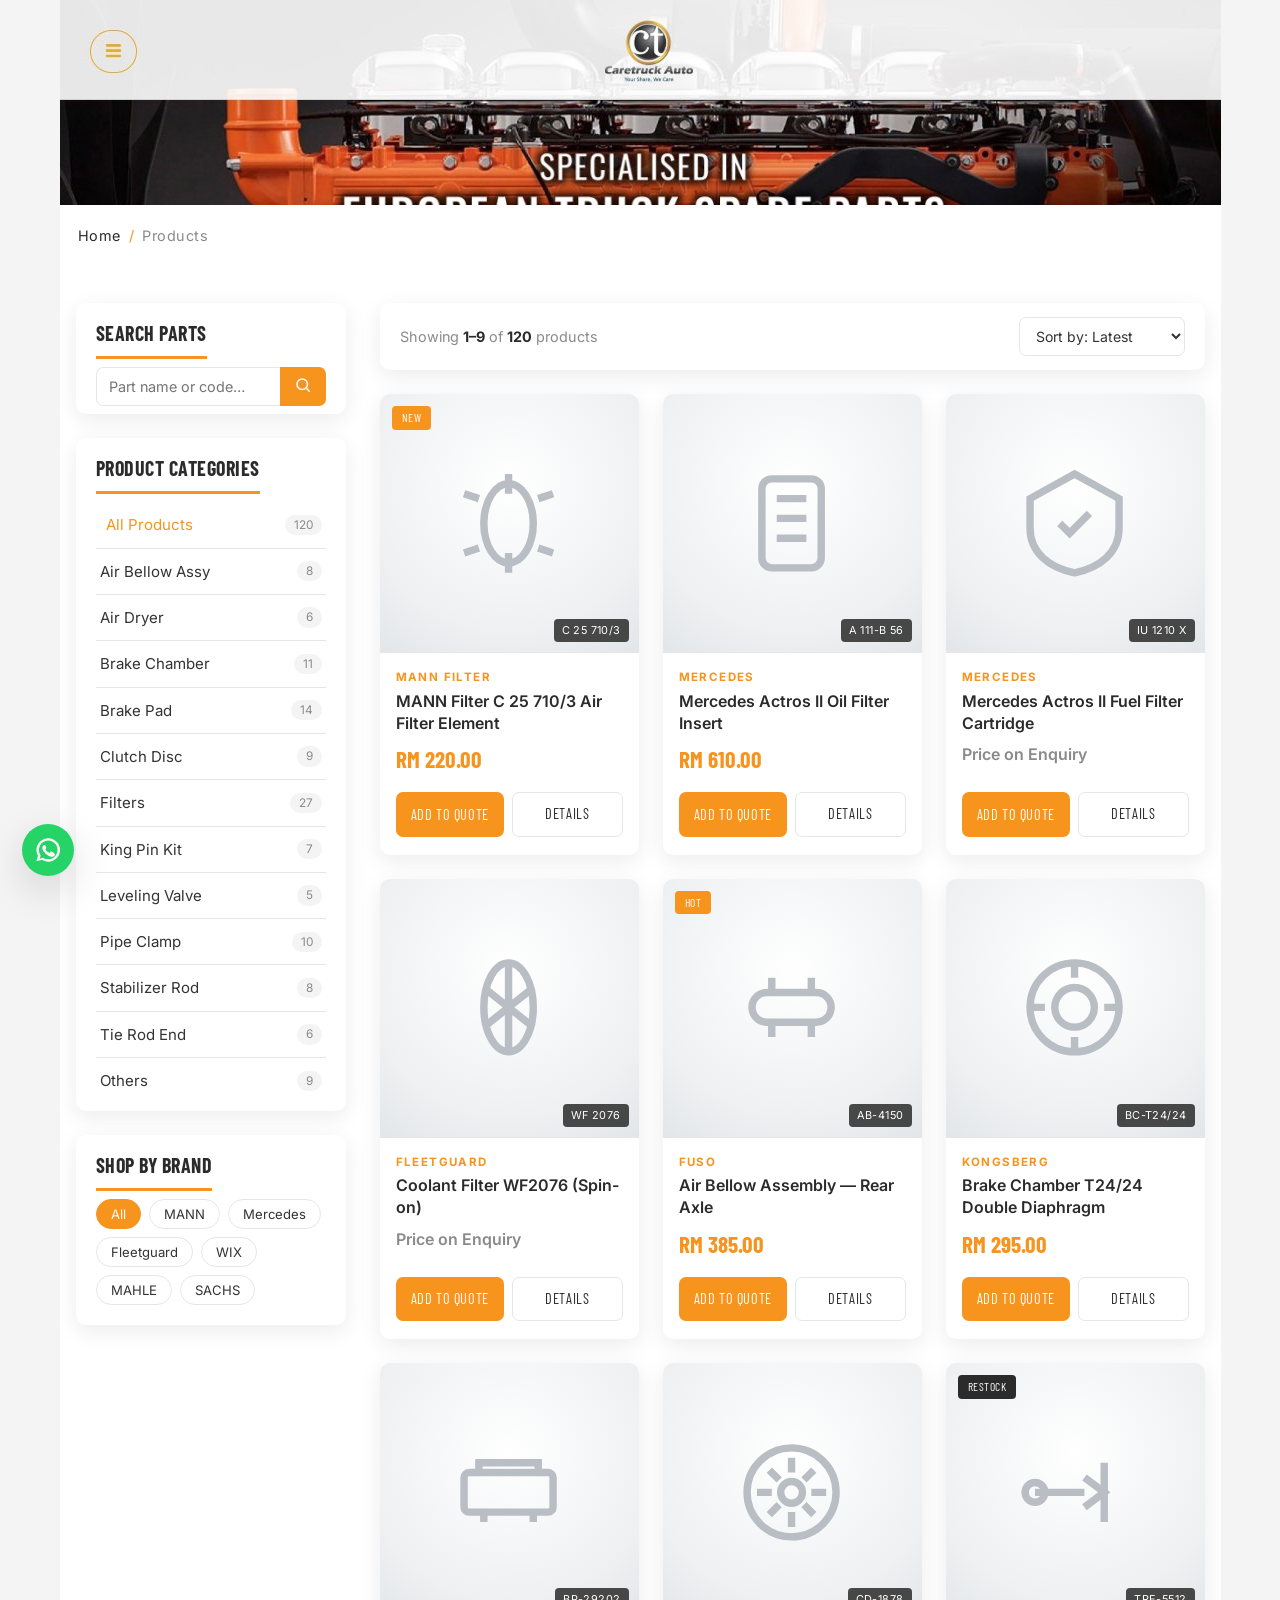
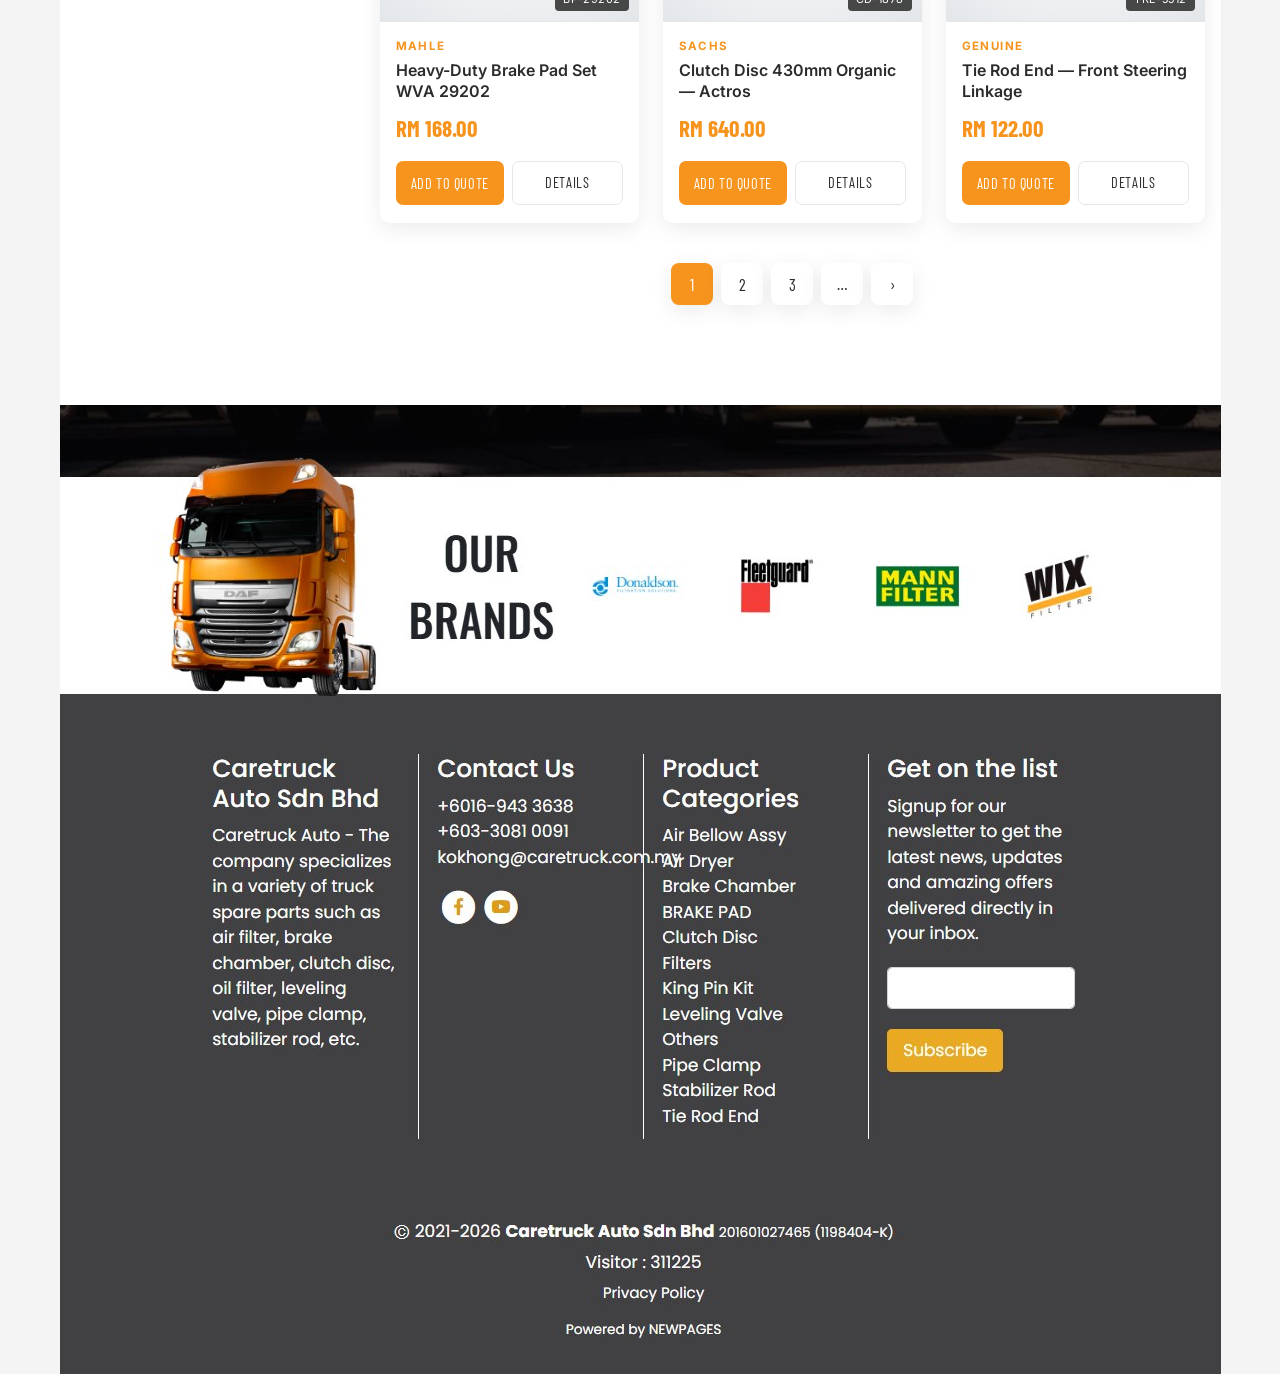
==== commit cca5d49e: "Unify header/banner/footer across pages: Products now reuses homepage Caretruck images Co-Authored-B" ====
--- a/products.html
+++ b/products.html
@@ -5,364 +5,256 @@
   <meta name="viewport" content="width=device-width, initial-scale=1.0">
   <title>Products — Caretruck Auto Sdn Bhd</title>
   <meta name="description" content="Browse genuine and aftermarket truck spare parts — filters, brake chambers, air dryers, clutch discs, suspension and more — from Caretruck Auto Sdn Bhd.">
+  <link rel="icon" href="assets/logo.jpg" type="image/jpeg">
   <link rel="preconnect" href="https://fonts.googleapis.com">
   <link rel="preconnect" href="https://fonts.gstatic.com" crossorigin>
   <link href="https://fonts.googleapis.com/css2?family=Barlow+Condensed:wght@500;600;700&family=Inter:wght@400;500;600;700&display=swap" rel="stylesheet">
-  <link rel="icon" href="assets/logo.jpg" type="image/jpeg">
   <link rel="stylesheet" href="styles.css">
 </head>
 <body>
 
-  <!-- ============ TOP BAR ============ -->
-  <div class="topbar">
-    <div class="wrap">
-      <div class="tb-left">🚚 “Your Share, We Care” — truck spare parts &amp; filtration, shipping across Malaysia</div>
-      <div class="tb-right">
-        <a href="tel:+60169433638">+6016-943 3638</a>
-        <a href="mailto:kokhong@caretruck.com.my">kokhong@caretruck.com.my</a>
+  <main class="pagewrap">
+
+    <!-- ===== SHARED HEADER / BANNER (identical to homepage) ===== -->
+    <a class="banner-link" href="index.html" aria-label="Caretruck Auto — home">
+      <img src="assets/home/h1-banner.jpg" alt="Caretruck Auto — Specialised in European Truck Spare Parts" width="1161" height="205">
+    </a>
+
+    <!-- ===== PAGE CONTENT ===== -->
+    <div class="content">
+      <nav class="breadcrumb crumb" aria-label="Breadcrumb">
+        <a href="index.html">Home</a><span class="sep">/</span>Products
+      </nav>
+
+      <div class="shop">
+
+        <!-- SIDEBAR -->
+        <aside class="sidebar">
+          <div class="widget">
+            <h3>Search Parts</h3>
+            <form class="search-box" onsubmit="return false;">
+              <input type="text" placeholder="Part name or code…" aria-label="Search parts">
+              <button type="submit" aria-label="Search">
+                <svg viewBox="0 0 24 24" width="18" height="18" fill="none" stroke="currentColor" stroke-width="2"><circle cx="11" cy="11" r="7"/><path d="m21 21-4.3-4.3"/></svg>
+              </button>
+            </form>
+          </div>
+
+          <div class="widget">
+            <h3>Product Categories</h3>
+            <ul class="cat-list">
+              <li><a href="#" class="active">All Products <span class="count">120</span></a></li>
+              <li><a href="#">Air Bellow Assy <span class="count">8</span></a></li>
+              <li><a href="#">Air Dryer <span class="count">6</span></a></li>
+              <li><a href="#">Brake Chamber <span class="count">11</span></a></li>
+              <li><a href="#">Brake Pad <span class="count">14</span></a></li>
+              <li><a href="#">Clutch Disc <span class="count">9</span></a></li>
+              <li><a href="#">Filters <span class="count">27</span></a></li>
+              <li><a href="#">King Pin Kit <span class="count">7</span></a></li>
+              <li><a href="#">Leveling Valve <span class="count">5</span></a></li>
+              <li><a href="#">Pipe Clamp <span class="count">10</span></a></li>
+              <li><a href="#">Stabilizer Rod <span class="count">8</span></a></li>
+              <li><a href="#">Tie Rod End <span class="count">6</span></a></li>
+              <li><a href="#">Others <span class="count">9</span></a></li>
+            </ul>
+          </div>
+
+          <div class="widget">
+            <h3>Shop by Brand</h3>
+            <div class="brand-filter">
+              <button class="active">All</button>
+              <button>MANN</button>
+              <button>Mercedes</button>
+              <button>Fleetguard</button>
+              <button>WIX</button>
+              <button>MAHLE</button>
+              <button>SACHS</button>
+            </div>
+          </div>
+        </aside>
+
+        <!-- MAIN -->
+        <div>
+          <div class="shop-toolbar">
+            <span class="count-text">Showing <b>1–9</b> of <b>120</b> products</span>
+            <select aria-label="Sort products">
+              <option>Sort by: Latest</option>
+              <option>Price: Low to High</option>
+              <option>Price: High to Low</option>
+              <option>Name: A–Z</option>
+            </select>
+          </div>
+
+          <div class="product-grid">
+
+            <article class="product-card">
+              <span class="badge">New</span>
+              <div class="thumb">
+                <svg viewBox="0 0 24 24" fill="none" stroke="currentColor" stroke-width="1.5"><path d="M12 2v4M12 18v4M6 7l-3-1M21 18l-3-1M6 17l-3 1M21 6l-3 1"/><ellipse cx="12" cy="12" rx="5" ry="8"/></svg>
+                <span class="code-chip">C 25 710/3</span>
+              </div>
+              <div class="product-body">
+                <div class="brand-tag">MANN Filter</div>
+                <h3>MANN Filter C 25 710/3 Air Filter Element</h3>
+                <div class="price">RM 220.00</div>
+                <div class="product-actions">
+                  <button class="btn btn-primary">Add to Quote</button>
+                  <a class="btn btn-ghost" href="#">Details</a>
+                </div>
+              </div>
+            </article>
+
+            <article class="product-card">
+              <div class="thumb">
+                <svg viewBox="0 0 24 24" fill="none" stroke="currentColor" stroke-width="1.5"><rect x="6" y="3" width="12" height="18" rx="2"/><path d="M9 7h6M9 11h6M9 15h6"/></svg>
+                <span class="code-chip">A 111-B 56</span>
+              </div>
+              <div class="product-body">
+                <div class="brand-tag">Mercedes</div>
+                <h3>Mercedes Actros II Oil Filter Insert</h3>
+                <div class="price">RM 610.00</div>
+                <div class="product-actions">
+                  <button class="btn btn-primary">Add to Quote</button>
+                  <a class="btn btn-ghost" href="#">Details</a>
+                </div>
+              </div>
+            </article>
+
+            <article class="product-card">
+              <div class="thumb">
+                <svg viewBox="0 0 24 24" fill="none" stroke="currentColor" stroke-width="1.5"><path d="M12 2 3 7v6c0 5 4 8 9 9 5-1 9-4 9-9V7z"/><path d="M9 12l2 2 4-4"/></svg>
+                <span class="code-chip">IU 1210 X</span>
+              </div>
+              <div class="product-body">
+                <div class="brand-tag">Mercedes</div>
+                <h3>Mercedes Actros II Fuel Filter Cartridge</h3>
+                <div class="price enquire">Price on Enquiry</div>
+                <div class="product-actions">
+                  <button class="btn btn-primary">Add to Quote</button>
+                  <a class="btn btn-ghost" href="#">Details</a>
+                </div>
+              </div>
+            </article>
+
+            <article class="product-card">
+              <div class="thumb">
+                <svg viewBox="0 0 24 24" fill="none" stroke="currentColor" stroke-width="1.5"><ellipse cx="12" cy="12" rx="5" ry="9"/><path d="M12 3v18M7 8l10 8M7 16l10-8"/></svg>
+                <span class="code-chip">WF 2076</span>
+              </div>
+              <div class="product-body">
+                <div class="brand-tag">Fleetguard</div>
+                <h3>Coolant Filter WF2076 (Spin-on)</h3>
+                <div class="price enquire">Price on Enquiry</div>
+                <div class="product-actions">
+                  <button class="btn btn-primary">Add to Quote</button>
+                  <a class="btn btn-ghost" href="#">Details</a>
+                </div>
+              </div>
+            </article>
+
+            <article class="product-card">
+              <span class="badge">Hot</span>
+              <div class="thumb">
+                <svg viewBox="0 0 24 24" fill="none" stroke="currentColor" stroke-width="1.5"><rect x="4" y="9" width="16" height="6" rx="3"/><path d="M8 9V6M16 9V6M8 15v3M16 15v3"/></svg>
+                <span class="code-chip">AB-4150</span>
+              </div>
+              <div class="product-body">
+                <div class="brand-tag">FUSO</div>
+                <h3>Air Bellow Assembly — Rear Axle</h3>
+                <div class="price">RM 385.00</div>
+                <div class="product-actions">
+                  <button class="btn btn-primary">Add to Quote</button>
+                  <a class="btn btn-ghost" href="#">Details</a>
+                </div>
+              </div>
+            </article>
+
+            <article class="product-card">
+              <div class="thumb">
+                <svg viewBox="0 0 24 24" fill="none" stroke="currentColor" stroke-width="1.5"><circle cx="12" cy="12" r="9"/><circle cx="12" cy="12" r="4"/><path d="M12 3v3M12 18v3M3 12h3M18 12h3"/></svg>
+                <span class="code-chip">BC-T24/24</span>
+              </div>
+              <div class="product-body">
+                <div class="brand-tag">Kongsberg</div>
+                <h3>Brake Chamber T24/24 Double Diaphragm</h3>
+                <div class="price">RM 295.00</div>
+                <div class="product-actions">
+                  <button class="btn btn-primary">Add to Quote</button>
+                  <a class="btn btn-ghost" href="#">Details</a>
+                </div>
+              </div>
+            </article>
+
+            <article class="product-card">
+              <div class="thumb">
+                <svg viewBox="0 0 24 24" fill="none" stroke="currentColor" stroke-width="1.5"><rect x="3" y="8" width="18" height="8" rx="1"/><path d="M6 8V6h12v2M7 16v2M17 16v2"/></svg>
+                <span class="code-chip">BP-29202</span>
+              </div>
+              <div class="product-body">
+                <div class="brand-tag">MAHLE</div>
+                <h3>Heavy-Duty Brake Pad Set WVA 29202</h3>
+                <div class="price">RM 168.00</div>
+                <div class="product-actions">
+                  <button class="btn btn-primary">Add to Quote</button>
+                  <a class="btn btn-ghost" href="#">Details</a>
+                </div>
+              </div>
+            </article>
+
+            <article class="product-card">
+              <div class="thumb">
+                <svg viewBox="0 0 24 24" fill="none" stroke="currentColor" stroke-width="1.5"><circle cx="12" cy="12" r="9"/><circle cx="12" cy="12" r="2.2"/><path d="M12 5v3M12 16v3M5 12h3M16 12h3M7.5 7.5l2 2M14.5 14.5l2 2M16.5 7.5l-2 2M9.5 14.5l-2 2"/></svg>
+                <span class="code-chip">CD-1878</span>
+              </div>
+              <div class="product-body">
+                <div class="brand-tag">SACHS</div>
+                <h3>Clutch Disc 430mm Organic — Actros</h3>
+                <div class="price">RM 640.00</div>
+                <div class="product-actions">
+                  <button class="btn btn-primary">Add to Quote</button>
+                  <a class="btn btn-ghost" href="#">Details</a>
+                </div>
+              </div>
+            </article>
+
+            <article class="product-card">
+              <span class="badge soon">Restock</span>
+              <div class="thumb">
+                <svg viewBox="0 0 24 24" fill="none" stroke="currentColor" stroke-width="1.5"><path d="M4 12h10M14 9l4 3-4 3"/><circle cx="4" cy="12" r="2"/><path d="M18 6v12"/></svg>
+                <span class="code-chip">TRE-5512</span>
+              </div>
+              <div class="product-body">
+                <div class="brand-tag">Genuine</div>
+                <h3>Tie Rod End — Front Steering Linkage</h3>
+                <div class="price">RM 122.00</div>
+                <div class="product-actions">
+                  <button class="btn btn-primary">Add to Quote</button>
+                  <a class="btn btn-ghost" href="#">Details</a>
+                </div>
+              </div>
+            </article>
+
+          </div>
+
+          <nav class="pagination" aria-label="Pagination">
+            <a href="#" class="active">1</a>
+            <a href="#">2</a>
+            <a href="#">3</a>
+            <a href="#">…</a>
+            <a href="#" aria-label="Next">›</a>
+          </nav>
+        </div>
+
       </div>
     </div>
-  </div>
-
-  <!-- ============ HEADER ============ -->
-  <header class="site-header">
-    <div class="wrap">
-      <a class="brand" href="index.html">
-        <img src="assets/logo.jpg" alt="Caretruck Auto — Your Share, We Care" class="brand-logo">
-      </a>
-
-      <button class="nav-toggle" id="navToggle" aria-label="Menu"><span></span><span></span><span></span></button>
-
-      <nav class="main-nav" id="mainNav">
-        <a href="index.html">Home</a>
-        <a href="products.html" class="active">Products</a>
-        <a href="#">Brands</a>
-        <a href="#">News</a>
-        <a href="#">About</a>
-        <a href="#">Contact</a>
-      </nav>
-      <a class="header-cta" href="https://wa.me/60169433638">Get a Quote</a>
-    </div>
-  </header>
-
-  <!-- ============ PAGE BANNER ============ -->
-  <section class="page-banner" aria-label="Caretruck Auto — truck spare parts">
-    <h1 class="sr-only">Our Products</h1>
-  </section>
-  <div class="breadcrumb-bar">
-    <div class="wrap">
-      <nav class="breadcrumb" aria-label="Breadcrumb">
-        <a href="index.html">Home</a><span class="sep">/</span>Products
-      </nav>
-    </div>
-  </div>
-
-  <!-- ============ SHOP ============ -->
-  <div class="wrap">
-    <div class="shop">
-
-      <!-- SIDEBAR -->
-      <aside class="sidebar">
-        <div class="widget">
-          <h3>Search Parts</h3>
-          <form class="search-box" onsubmit="return false;">
-            <input type="text" placeholder="Part name or code…" aria-label="Search parts">
-            <button type="submit" aria-label="Search">
-              <svg viewBox="0 0 24 24" width="18" height="18" fill="none" stroke="currentColor" stroke-width="2"><circle cx="11" cy="11" r="7"/><path d="m21 21-4.3-4.3"/></svg>
-            </button>
-          </form>
-        </div>
-
-        <div class="widget">
-          <h3>Product Categories</h3>
-          <ul class="cat-list">
-            <li><a href="#" class="active">All Products <span class="count">120</span></a></li>
-            <li><a href="#">Air Bellow Assy <span class="count">8</span></a></li>
-            <li><a href="#">Air Dryer <span class="count">6</span></a></li>
-            <li><a href="#">Brake Chamber <span class="count">11</span></a></li>
-            <li><a href="#">Brake Pad <span class="count">14</span></a></li>
-            <li><a href="#">Clutch Disc <span class="count">9</span></a></li>
-            <li><a href="#">Filters <span class="count">27</span></a></li>
-            <li><a href="#">King Pin Kit <span class="count">7</span></a></li>
-            <li><a href="#">Leveling Valve <span class="count">5</span></a></li>
-            <li><a href="#">Pipe Clamp <span class="count">10</span></a></li>
-            <li><a href="#">Stabilizer Rod <span class="count">8</span></a></li>
-            <li><a href="#">Tie Rod End <span class="count">6</span></a></li>
-            <li><a href="#">Others <span class="count">9</span></a></li>
-          </ul>
-        </div>
-
-        <div class="widget">
-          <h3>Shop by Brand</h3>
-          <div class="brand-filter">
-            <button class="active">All</button>
-            <button>MANN</button>
-            <button>Mercedes</button>
-            <button>FUSO</button>
-            <button>Kongsberg</button>
-            <button>MAHLE</button>
-            <button>SACHS</button>
-          </div>
-        </div>
-      </aside>
-
-      <!-- MAIN -->
-      <main>
-        <div class="shop-toolbar">
-          <span class="count-text">Showing <b>1–9</b> of <b>120</b> products</span>
-          <select aria-label="Sort products">
-            <option>Sort by: Latest</option>
-            <option>Price: Low to High</option>
-            <option>Price: High to Low</option>
-            <option>Name: A–Z</option>
-          </select>
-        </div>
-
-        <div class="product-grid">
-
-          <!-- 1 -->
-          <article class="product-card">
-            <span class="badge">New</span>
-            <div class="thumb">
-              <svg viewBox="0 0 24 24" fill="none" stroke="currentColor" stroke-width="1.5"><path d="M12 2v4M12 18v4M6 7l-3-1M21 18l-3-1M6 17l-3 1M21 6l-3 1"/><ellipse cx="12" cy="12" rx="5" ry="8"/></svg>
-              <span class="code-chip">C 25 710/3</span>
-            </div>
-            <div class="product-body">
-              <div class="brand-tag">MANN Filter</div>
-              <h3>MANN Filter C 25 710/3 Air Filter Element</h3>
-              <div class="price">RM 220.00</div>
-              <div class="product-actions">
-                <button class="btn btn-primary">Add to Quote</button>
-                <a class="btn btn-ghost" href="#">Details</a>
-              </div>
-            </div>
-          </article>
-
-          <!-- 2 -->
-          <article class="product-card">
-            <div class="thumb">
-              <svg viewBox="0 0 24 24" fill="none" stroke="currentColor" stroke-width="1.5"><rect x="6" y="3" width="12" height="18" rx="2"/><path d="M9 7h6M9 11h6M9 15h6"/></svg>
-              <span class="code-chip">A 111-B 56</span>
-            </div>
-            <div class="product-body">
-              <div class="brand-tag">Mercedes</div>
-              <h3>Mercedes Actros II Oil Filter Insert</h3>
-              <div class="price">RM 510.00</div>
-              <div class="product-actions">
-                <button class="btn btn-primary">Add to Quote</button>
-                <a class="btn btn-ghost" href="#">Details</a>
-              </div>
-            </div>
-          </article>
-
-          <!-- 3 -->
-          <article class="product-card">
-            <div class="thumb">
-              <svg viewBox="0 0 24 24" fill="none" stroke="currentColor" stroke-width="1.5"><path d="M12 2 3 7v6c0 5 4 8 9 9 5-1 9-4 9-9V7z"/><path d="M9 12l2 2 4-4"/></svg>
-              <span class="code-chip">IU 1210 X</span>
-            </div>
-            <div class="product-body">
-              <div class="brand-tag">Mercedes</div>
-              <h3>Mercedes Actros II Fuel Filter Cartridge</h3>
-              <div class="price enquire">Price on Enquiry</div>
-              <div class="product-actions">
-                <button class="btn btn-primary">Add to Quote</button>
-                <a class="btn btn-ghost" href="#">Details</a>
-              </div>
-            </div>
-          </article>
-
-          <!-- 4 -->
-          <article class="product-card">
-            <div class="thumb">
-              <svg viewBox="0 0 24 24" fill="none" stroke="currentColor" stroke-width="1.5"><ellipse cx="12" cy="12" rx="5" ry="9"/><path d="M12 3v18M7 8l10 8M7 16l10-8"/></svg>
-              <span class="code-chip">WF 2076</span>
-            </div>
-            <div class="product-body">
-              <div class="brand-tag">Fleetguard</div>
-              <h3>Coolant Filter WF2076 (Spin-on)</h3>
-              <div class="price enquire">Price on Enquiry</div>
-              <div class="product-actions">
-                <button class="btn btn-primary">Add to Quote</button>
-                <a class="btn btn-ghost" href="#">Details</a>
-              </div>
-            </div>
-          </article>
-
-          <!-- 5 -->
-          <article class="product-card">
-            <span class="badge">Hot</span>
-            <div class="thumb">
-              <svg viewBox="0 0 24 24" fill="none" stroke="currentColor" stroke-width="1.5"><rect x="4" y="9" width="16" height="6" rx="3"/><path d="M8 9V6M16 9V6M8 15v3M16 15v3"/></svg>
-              <span class="code-chip">AB-4150</span>
-            </div>
-            <div class="product-body">
-              <div class="brand-tag">FUSO</div>
-              <h3>Air Bellow Assembly — Rear Axle</h3>
-              <div class="price">RM 385.00</div>
-              <div class="product-actions">
-                <button class="btn btn-primary">Add to Quote</button>
-                <a class="btn btn-ghost" href="#">Details</a>
-              </div>
-            </div>
-          </article>
-
-          <!-- 6 -->
-          <article class="product-card">
-            <div class="thumb">
-              <svg viewBox="0 0 24 24" fill="none" stroke="currentColor" stroke-width="1.5"><circle cx="12" cy="12" r="9"/><circle cx="12" cy="12" r="4"/><path d="M12 3v3M12 18v3M3 12h3M18 12h3"/></svg>
-              <span class="code-chip">BC-T24/24</span>
-            </div>
-            <div class="product-body">
-              <div class="brand-tag">Kongsberg</div>
-              <h3>Brake Chamber T24/24 Double Diaphragm</h3>
-              <div class="price">RM 295.00</div>
-              <div class="product-actions">
-                <button class="btn btn-primary">Add to Quote</button>
-                <a class="btn btn-ghost" href="#">Details</a>
-              </div>
-            </div>
-          </article>
-
-          <!-- 7 -->
-          <article class="product-card">
-            <div class="thumb">
-              <svg viewBox="0 0 24 24" fill="none" stroke="currentColor" stroke-width="1.5"><rect x="3" y="8" width="18" height="8" rx="1"/><path d="M6 8V6h12v2M7 16v2M17 16v2"/></svg>
-              <span class="code-chip">BP-29202</span>
-            </div>
-            <div class="product-body">
-              <div class="brand-tag">MAHLE</div>
-              <h3>Heavy-Duty Brake Pad Set WVA 29202</h3>
-              <div class="price">RM 168.00</div>
-              <div class="product-actions">
-                <button class="btn btn-primary">Add to Quote</button>
-                <a class="btn btn-ghost" href="#">Details</a>
-              </div>
-            </div>
-          </article>
-
-          <!-- 8 -->
-          <article class="product-card">
-            <div class="thumb">
-              <svg viewBox="0 0 24 24" fill="none" stroke="currentColor" stroke-width="1.5"><circle cx="12" cy="12" r="9"/><circle cx="12" cy="12" r="2.2"/><path d="M12 5v3M12 16v3M5 12h3M16 12h3M7 7l2 2M15 15l2 2M17 7l-2 2M9 15l-2 2"/></svg>
-              <span class="code-chip">CD-1878</span>
-            </div>
-            <div class="product-body">
-              <div class="brand-tag">SACHS</div>
-              <h3>Clutch Disc 430mm Organic — Actros</h3>
-              <div class="price">RM 640.00</div>
-              <div class="product-actions">
-                <button class="btn btn-primary">Add to Quote</button>
-                <a class="btn btn-ghost" href="#">Details</a>
-              </div>
-            </div>
-          </article>
-
-          <!-- 9 -->
-          <article class="product-card">
-            <span class="badge soon">Restock</span>
-            <div class="thumb">
-              <svg viewBox="0 0 24 24" fill="none" stroke="currentColor" stroke-width="1.5"><path d="M4 12h10M14 9l4 3-4 3"/><circle cx="4" cy="12" r="2"/><path d="M18 6v12"/></svg>
-              <span class="code-chip">TRE-5512</span>
-            </div>
-            <div class="product-body">
-              <div class="brand-tag">Genuine</div>
-              <h3>Tie Rod End — Front Steering Linkage</h3>
-              <div class="price">RM 122.00</div>
-              <div class="product-actions">
-                <button class="btn btn-primary">Add to Quote</button>
-                <a class="btn btn-ghost" href="#">Details</a>
-              </div>
-            </div>
-          </article>
-
-        </div>
-
-        <!-- PAGINATION -->
-        <nav class="pagination" aria-label="Pagination">
-          <a href="#" class="active">1</a>
-          <a href="#">2</a>
-          <a href="#">3</a>
-          <a href="#">…</a>
-          <a href="#" aria-label="Next">›</a>
-        </nav>
-      </main>
-
-    </div>
-  </div>
-
-  <!-- ============ BRANDS STRIP ============ -->
-  <section class="brands-strip">
-    <div class="wrap">
-      <div class="label">Our Brands</div>
-      <div class="logos">
-        <span>FUSO</span>
-        <span>KONGSBERG</span>
-        <span>MAHLE</span>
-        <span>SACHS</span>
-        <span>MANN</span>
-      </div>
-    </div>
-  </section>
-
-  <!-- ============ FOOTER ============ -->
-  <footer class="site-footer">
-    <div class="wrap footer-grid">
-
-      <div>
-        <h4>Caretruck Auto Sdn Bhd</h4>
-        <p><em>“Your Share, We Care.”</em> Caretruck Auto specializes in a variety of truck spare parts such as air filter, brake chamber, clutch disc, oil filter, leveling valve, pipe clamp, stabilizer rod, and European-truck filtration products.</p>
-        <div class="socials">
-          <a href="https://www.facebook.com/caretruckauto" aria-label="Facebook"><svg viewBox="0 0 24 24" fill="currentColor"><path d="M13 22v-9h3l.5-3.5H13V7.2c0-1 .3-1.7 1.8-1.7H17V2.4C16.6 2.3 15.5 2.2 14.3 2.2c-2.6 0-4.3 1.5-4.3 4.4v2.9H7V13h3v9z"/></svg></a>
-          <a href="#" aria-label="Instagram"><svg viewBox="0 0 24 24" fill="none" stroke="currentColor" stroke-width="2"><rect x="3" y="3" width="18" height="18" rx="5"/><circle cx="12" cy="12" r="4"/><circle cx="17.5" cy="6.5" r="1" fill="currentColor" stroke="none"/></svg></a>
-          <a href="#" aria-label="WhatsApp"><svg viewBox="0 0 24 24" fill="currentColor"><path d="M12 2a10 10 0 0 0-8.6 15l-1.3 4.7 4.8-1.3A10 10 0 1 0 12 2m0 18a8 8 0 0 1-4-1.1l-.3-.2-2.8.8.8-2.8-.2-.3A8 8 0 1 1 12 20m4.4-6c-.2-.1-1.4-.7-1.6-.8s-.4-.1-.5.1-.6.8-.8 1-.3.2-.5.1a6.5 6.5 0 0 1-3.2-2.8c-.2-.4.2-.4.6-1.2.1-.2 0-.3 0-.5l-.7-1.7c-.2-.5-.4-.4-.5-.4h-.5a1 1 0 0 0-.7.3 3 3 0 0 0-.9 2.2 5.2 5.2 0 0 0 1.1 2.8 11.8 11.8 0 0 0 4.6 4 5.3 5.3 0 0 0 3.2.6 2.6 2.6 0 0 0 1.7-1.2 2.1 2.1 0 0 0 .1-1.2c0-.1-.2-.2-.4-.3"/></svg></a>
-        </div>
-      </div>
-
-      <div class="footer-contact">
-        <h4>Contact Us</h4>
-        <div><a href="tel:+60169433638">+6016-943 3638</a></div>
-        <div><a href="tel:+60330810091">+603-3081 0091</a></div>
-        <div><a href="mailto:kokhong@caretruck.com.my">kokhong@caretruck.com.my</a></div>
-        <div style="margin-top:10px;line-height:1.6;">19, Lorong Permai 1H/KS05,<br>Taman Pandamaran Permai,<br>42000 Port Klang, Selangor, Malaysia</div>
-      </div>
-
-      <div>
-        <h4>Product Categories</h4>
-        <ul class="footer-cats">
-          <li><a href="#">Air Bellow Assy</a></li>
-          <li><a href="#">Air Dryer</a></li>
-          <li><a href="#">Brake Chamber</a></li>
-          <li><a href="#">Brake Pad</a></li>
-          <li><a href="#">Clutch Disc</a></li>
-          <li><a href="#">Filters</a></li>
-          <li><a href="#">King Pin Kit</a></li>
-          <li><a href="#">Leveling Valve</a></li>
-          <li><a href="#">Pipe Clamp</a></li>
-          <li><a href="#">Stabilizer Rod</a></li>
-          <li><a href="#">Tie Rod End</a></li>
-          <li><a href="#">Others</a></li>
-        </ul>
-      </div>
-
-      <div>
-        <h4>Get on the List</h4>
-        <p>Sign up for our newsletter to get the latest news, updates and amazing offers delivered directly to your inbox.</p>
-        <form class="newsletter" onsubmit="return false;">
-          <input type="email" placeholder="Your email address" aria-label="Email address">
-          <button type="submit">Subscribe</button>
-        </form>
-      </div>
-
-    </div>
-
-    <div class="footer-bottom">
-      © 2021–2025 <b>Caretruck Auto Sdn Bhd</b> 201601027465 (1198404-K) &nbsp;·&nbsp;
-      <a href="#">Privacy Policy</a> &nbsp;·&nbsp; <a href="#">Terms</a>
-    </div>
-  </footer>
-
-  <!-- ============ FLOATING BUTTONS ============ -->
+
+    <!-- ===== SHARED FOOTER (identical to homepage: brands + footer) ===== -->
+    <img src="assets/home/h8-brands.jpg" alt="Our brands: Fleetguard, MANN Filter, WIX" width="1161" height="180">
+    <img src="assets/home/h9-footer.jpg" alt="Caretruck Auto Sdn Bhd — contact, product categories and newsletter" width="1161" height="789">
+
+  </main>
+
+  <!-- ===== FLOATING BUTTONS ===== -->
   <a class="fab-wa" href="https://wa.me/60169433638" aria-label="Chat on WhatsApp">
     <svg viewBox="0 0 24 24" fill="currentColor"><path d="M12 2a10 10 0 0 0-8.6 15l-1.3 4.7 4.8-1.3A10 10 0 1 0 12 2m0 18a8 8 0 0 1-4-1.1l-.3-.2-2.8.8.8-2.8-.2-.3A8 8 0 1 1 12 20m4.4-6c-.2-.1-1.4-.7-1.6-.8s-.4-.1-.5.1-.6.8-.8 1-.3.2-.5.1a6.5 6.5 0 0 1-3.2-2.8c-.2-.4.2-.4.6-1.2.1-.2 0-.3 0-.5l-.7-1.7c-.2-.5-.4-.4-.5-.4h-.5a1 1 0 0 0-.7.3 3 3 0 0 0-.9 2.2 5.2 5.2 0 0 0 1.1 2.8 11.8 11.8 0 0 0 4.6 4 5.3 5.3 0 0 0 3.2.6 2.6 2.6 0 0 0 1.7-1.2 2.1 2.1 0 0 0 .1-1.2c0-.1-.2-.2-.4-.3"/></svg>
   </a>
@@ -371,24 +263,10 @@
   </button>
 
   <script>
-    // Back-to-top visibility + action
     const fabTop = document.getElementById('fabTop');
     addEventListener('scroll', () => fabTop.classList.toggle('show', scrollY > 400));
     fabTop.addEventListener('click', () => scrollTo({ top: 0, behavior: 'smooth' }));
 
-    // Mobile nav toggle
-    const nav = document.getElementById('mainNav');
-    document.getElementById('navToggle').addEventListener('click', () => {
-      const open = nav.style.display === 'flex';
-      nav.style.display = open ? 'none' : 'flex';
-      nav.style.flexDirection = 'column';
-      nav.style.position = 'absolute';
-      nav.style.top = '76px'; nav.style.left = '0'; nav.style.right = '0';
-      nav.style.background = '#fff'; nav.style.padding = '14px 6vw';
-      nav.style.boxShadow = '0 10px 20px rgba(0,0,0,.08)';
-    });
-
-    // Brand filter toggle (visual)
     document.querySelectorAll('.brand-filter button').forEach(b =>
       b.addEventListener('click', () => {
         document.querySelectorAll('.brand-filter button').forEach(x => x.classList.remove('active'));
--- a/styles.css
+++ b/styles.css
@@ -538,19 +538,198 @@
 .fab-wa:hover { filter: brightness(1.05); }
 
 /* =========================================================
+   Shared image header / footer (identical across all pages)
+   Reuses the homepage banner + brands + footer section images.
+   ========================================================= */
+.pagewrap { max-width: 1161px; margin: 0 auto; background: #fff; }
+.pagewrap > img, .banner-link > img { display: block; width: 100%; height: auto; }
+.banner-link { display: block; }
+.content { padding: 4px 16px 40px; }
+.crumb { padding: 16px 2px; }
+
+/* =========================================================
+   Home — hero
+   ========================================================= */
+.hero {
+  background: url("assets/banner.jpg") center / cover no-repeat;
+  aspect-ratio: 1221 / 432;
+  min-height: 200px;
+}
+
+/* =========================================================
+   Home — category grid
+   ========================================================= */
+.section-sub {
+  text-align: center;
+  color: var(--muted);
+  margin: -16px 0 30px;
+  font-size: 1rem;
+}
+.category-grid {
+  display: grid;
+  grid-template-columns: repeat(3, 1fr);
+  gap: 22px;
+  padding-bottom: 56px;
+}
+.category-card {
+  display: flex;
+  align-items: center;
+  justify-content: space-between;
+  gap: 14px;
+  background: var(--card);
+  border: 1px solid var(--line);
+  border-radius: var(--radius);
+  box-shadow: var(--shadow);
+  padding: 22px 24px;
+  min-height: 104px;
+  transition: transform .18s, box-shadow .18s, border-color .18s;
+}
+.category-card:hover {
+  transform: translateY(-4px);
+  box-shadow: var(--shadow-lg);
+  border-color: var(--orange);
+}
+.category-card .c-name {
+  font-family: var(--head);
+  text-transform: uppercase;
+  line-height: 1;
+  color: var(--ink);
+}
+.category-card .c-name b { display: block; font-size: 1.7rem; font-weight: 700; letter-spacing: .5px; }
+.category-card .c-name span { display: block; font-size: 1.15rem; font-weight: 500; color: var(--muted); }
+.category-card:hover .c-name span { color: var(--orange); }
+.category-card .c-ico {
+  flex: 0 0 auto;
+  width: 64px; height: 64px;
+  display: grid; place-items: center;
+  border-radius: 50%;
+  background: var(--bg);
+  color: var(--orange);
+}
+.category-card .c-ico svg { width: 38px; height: 38px; }
+
+/* =========================================================
+   Home — parallax bands
+   ========================================================= */
+.band {
+  position: relative;
+  background-size: cover;
+  background-position: center;
+  background-repeat: no-repeat;
+  display: grid;
+  place-items: center;
+  text-align: center;
+  color: #fff;
+}
+.band.engine { background-image: url("assets/divider-engine.jpg"); min-height: 220px; }
+.band.trucks { background-image: url("assets/band-trucks.jpg"); min-height: 320px; }
+.band::before { content: ""; position: absolute; inset: 0; background: rgba(0,0,0,.45); }
+.band .wrap { position: relative; z-index: 1; }
+.band h2 {
+  font-size: clamp(1.5rem, 3.4vw, 2.4rem);
+  font-weight: 700;
+  text-shadow: 0 2px 12px rgba(0,0,0,.6);
+}
+.band p { margin: 10px 0 22px; color: #e3e3e3; font-size: 1.05rem; }
+.band .btn { display: inline-block; min-width: 200px; }
+
+/* =========================================================
+   Home — featured posts
+   ========================================================= */
+.post-grid {
+  display: grid;
+  grid-template-columns: repeat(3, 1fr);
+  gap: 24px;
+  padding-bottom: 16px;
+}
+.post-card {
+  background: var(--card);
+  border-radius: var(--radius);
+  box-shadow: var(--shadow);
+  overflow: hidden;
+  transition: transform .18s, box-shadow .18s;
+}
+.post-card:hover { transform: translateY(-4px); box-shadow: var(--shadow-lg); }
+.post-thumb {
+  aspect-ratio: 16 / 10;
+  background: #f5a623;
+  display: grid;
+  place-items: center;
+  position: relative;
+}
+.post-thumb .coming {
+  border: 4px solid #fff;
+  padding: 14px 22px;
+  transform: rotate(-3deg);
+  display: flex;
+  align-items: center;
+  gap: 10px;
+}
+.post-thumb .coming span {
+  font-family: var(--head);
+  font-weight: 700;
+  font-size: clamp(1.6rem, 3.5vw, 2.2rem);
+  line-height: .95;
+  color: #1c1c1c;
+  text-transform: uppercase;
+  text-align: left;
+}
+.post-thumb .coming svg { width: 34px; height: 34px; color: #1c1c1c; }
+.post-body { padding: 16px 18px 20px; }
+.post-body h3 {
+  font-family: var(--body);
+  text-transform: none;
+  letter-spacing: 0;
+  font-size: 1.05rem;
+  font-weight: 600;
+  color: var(--ink);
+  margin-bottom: 12px;
+}
+.post-meta { display: flex; align-items: center; justify-content: space-between; }
+.post-meta .news {
+  background: var(--orange);
+  color: #fff;
+  font-family: var(--head);
+  text-transform: uppercase;
+  letter-spacing: 1px;
+  font-size: .76rem;
+  padding: 4px 12px;
+  border-radius: 4px;
+}
+.post-meta .date { color: var(--muted); font-size: .82rem; }
+.view-more {
+  display: flex;
+  justify-content: flex-end;
+  padding: 6px 0 56px;
+}
+.view-more a {
+  font-family: var(--head);
+  text-transform: uppercase;
+  letter-spacing: .6px;
+  color: var(--orange);
+  font-size: 1rem;
+}
+.view-more a:hover { color: var(--orange-dark); }
+
+/* Featured products on home: 4-up */
+.product-grid.home { grid-template-columns: repeat(4, 1fr); padding-bottom: 56px; }
+
+/* =========================================================
    Responsive
    ========================================================= */
 @media (max-width: 980px) {
   .shop { grid-template-columns: 1fr; }
   .sidebar { order: 2; }
-  .product-grid { grid-template-columns: repeat(2, 1fr); }
+  .product-grid, .product-grid.home { grid-template-columns: repeat(2, 1fr); }
+  .category-grid, .post-grid { grid-template-columns: repeat(2, 1fr); }
   .footer-grid { grid-template-columns: 1fr 1fr; }
   .main-nav { display: none; }
   .nav-toggle { display: block; margin-left: auto; }
   .brands-strip .logos { margin-left: 0; }
 }
 @media (max-width: 560px) {
-  .product-grid { grid-template-columns: 1fr; }
+  .product-grid, .product-grid.home { grid-template-columns: 1fr; }
+  .category-grid, .post-grid { grid-template-columns: 1fr; }
   .footer-grid { grid-template-columns: 1fr; }
   .footer-cats { columns: 2; }
   .topbar .tb-right { display: none; }
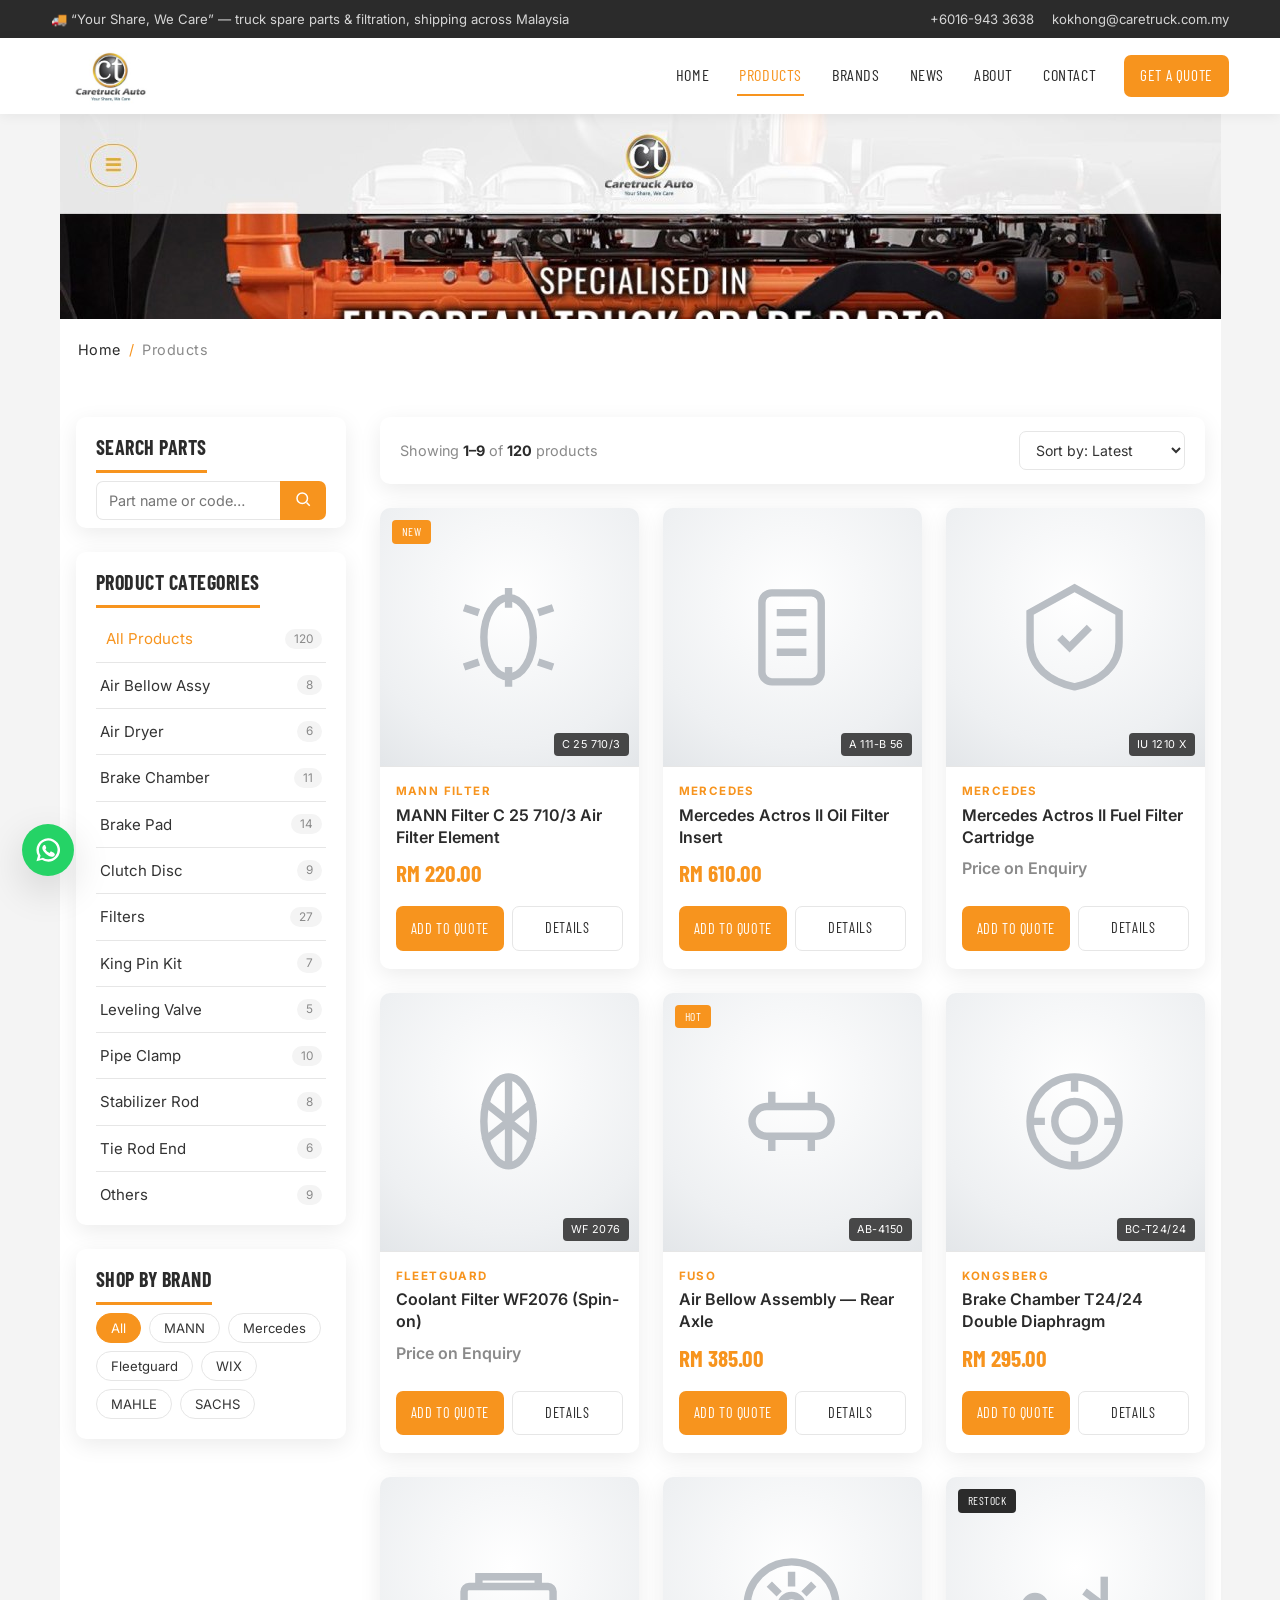
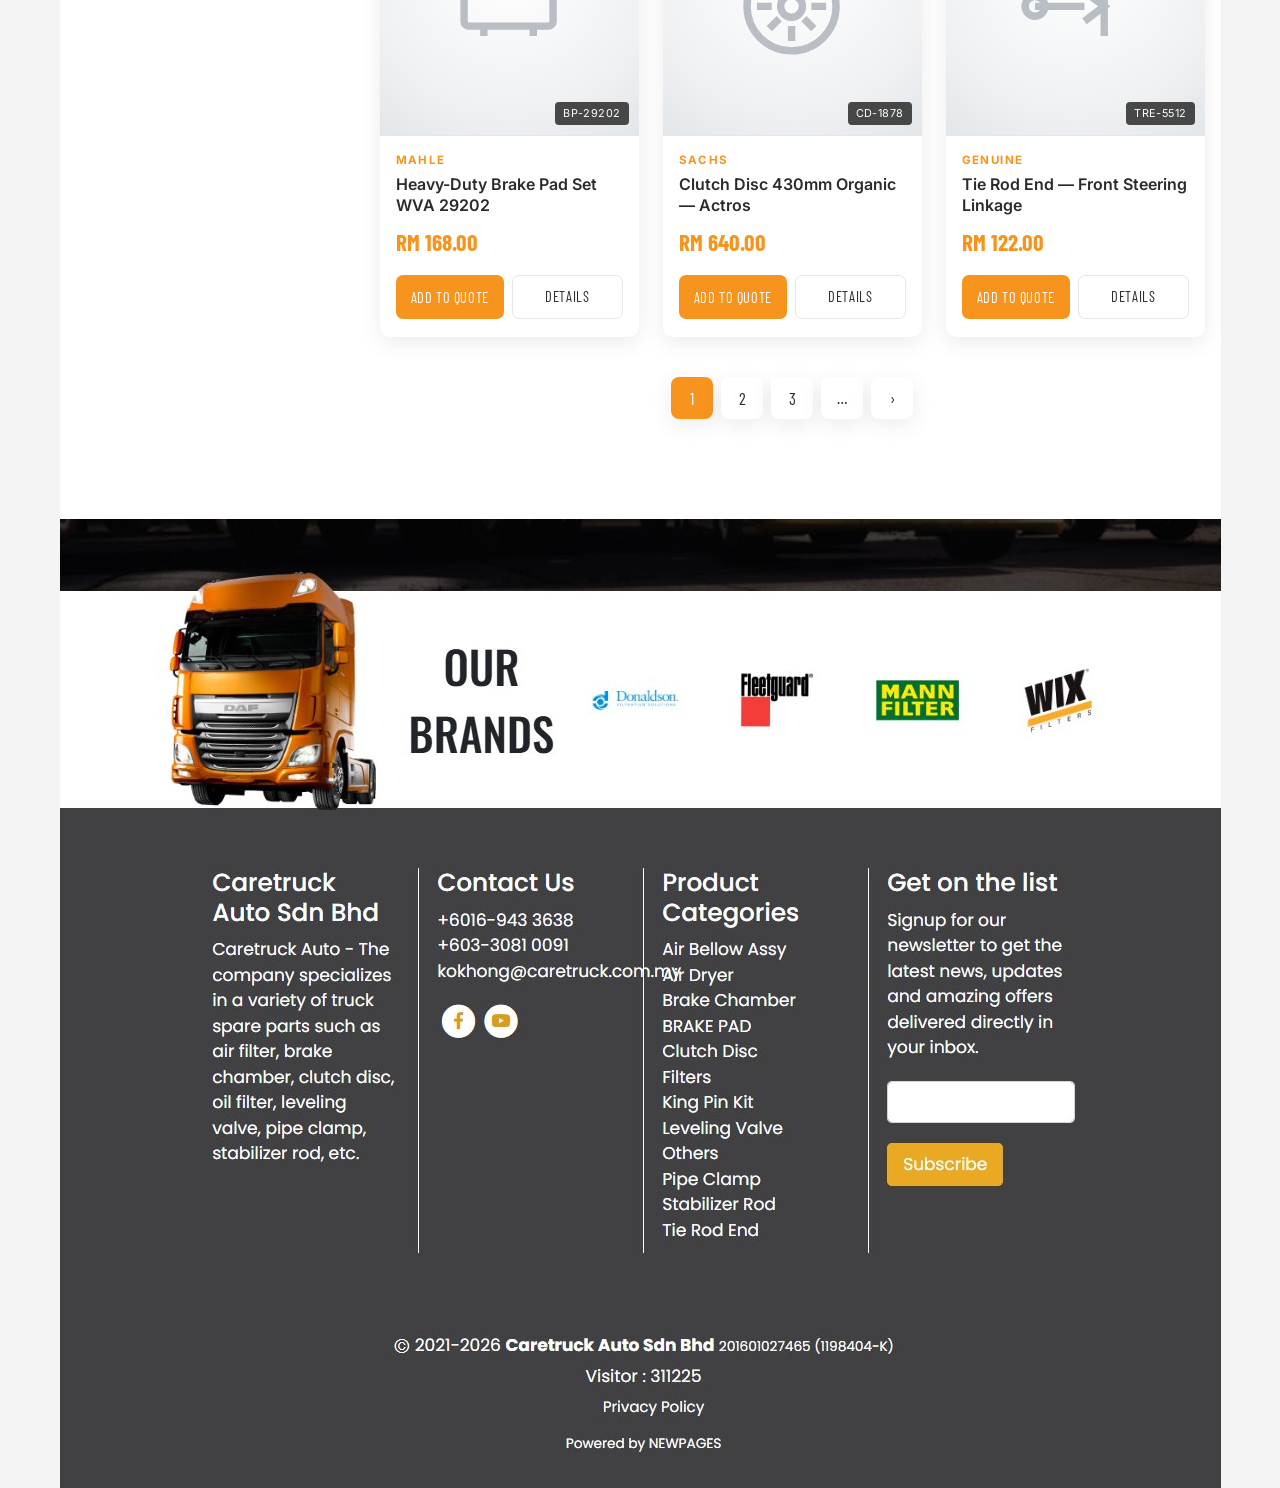
==== commit 9639874a: "Add shared functional header panel (logo + nav + Get a Quote) to homepage and Products Co-Authored-B" ====
--- a/products.html
+++ b/products.html
@@ -12,6 +12,34 @@
   <link rel="stylesheet" href="styles.css">
 </head>
 <body>
+
+  <!-- ===== SHARED HEADER PANEL (identical to homepage) ===== -->
+  <div class="topbar">
+    <div class="wrap">
+      <div class="tb-left">🚚 “Your Share, We Care” — truck spare parts &amp; filtration, shipping across Malaysia</div>
+      <div class="tb-right">
+        <a href="tel:+60169433638">+6016-943 3638</a>
+        <a href="mailto:kokhong@caretruck.com.my">kokhong@caretruck.com.my</a>
+      </div>
+    </div>
+  </div>
+  <header class="site-header">
+    <div class="wrap">
+      <a class="brand" href="index.html">
+        <img src="assets/logo.jpg" alt="Caretruck Auto — Your Share, We Care" class="brand-logo">
+      </a>
+      <button class="nav-toggle" id="navToggle" aria-label="Menu"><span></span><span></span><span></span></button>
+      <nav class="main-nav" id="mainNav">
+        <a href="index.html">Home</a>
+        <a href="products.html" class="active">Products</a>
+        <a href="#">Brands</a>
+        <a href="#">News</a>
+        <a href="#">About</a>
+        <a href="#">Contact</a>
+      </nav>
+      <a class="header-cta" href="https://wa.me/60169433638">Get a Quote</a>
+    </div>
+  </header>
 
   <main class="pagewrap">
 
@@ -267,6 +295,18 @@
     addEventListener('scroll', () => fabTop.classList.toggle('show', scrollY > 400));
     fabTop.addEventListener('click', () => scrollTo({ top: 0, behavior: 'smooth' }));
 
+    const nav = document.getElementById('mainNav');
+    document.getElementById('navToggle').addEventListener('click', () => {
+      const open = nav.style.display === 'flex';
+      nav.style.display = open ? 'none' : 'flex';
+      nav.style.flexDirection = 'column';
+      nav.style.position = 'absolute';
+      nav.style.top = '76px'; nav.style.left = '0'; nav.style.right = '0';
+      nav.style.background = '#fff'; nav.style.padding = '14px 6vw';
+      nav.style.boxShadow = '0 10px 20px rgba(0,0,0,.08)';
+      nav.style.zIndex = '50';
+    });
+
     document.querySelectorAll('.brand-filter button').forEach(b =>
       b.addEventListener('click', () => {
         document.querySelectorAll('.brand-filter button').forEach(x => x.classList.remove('active'));
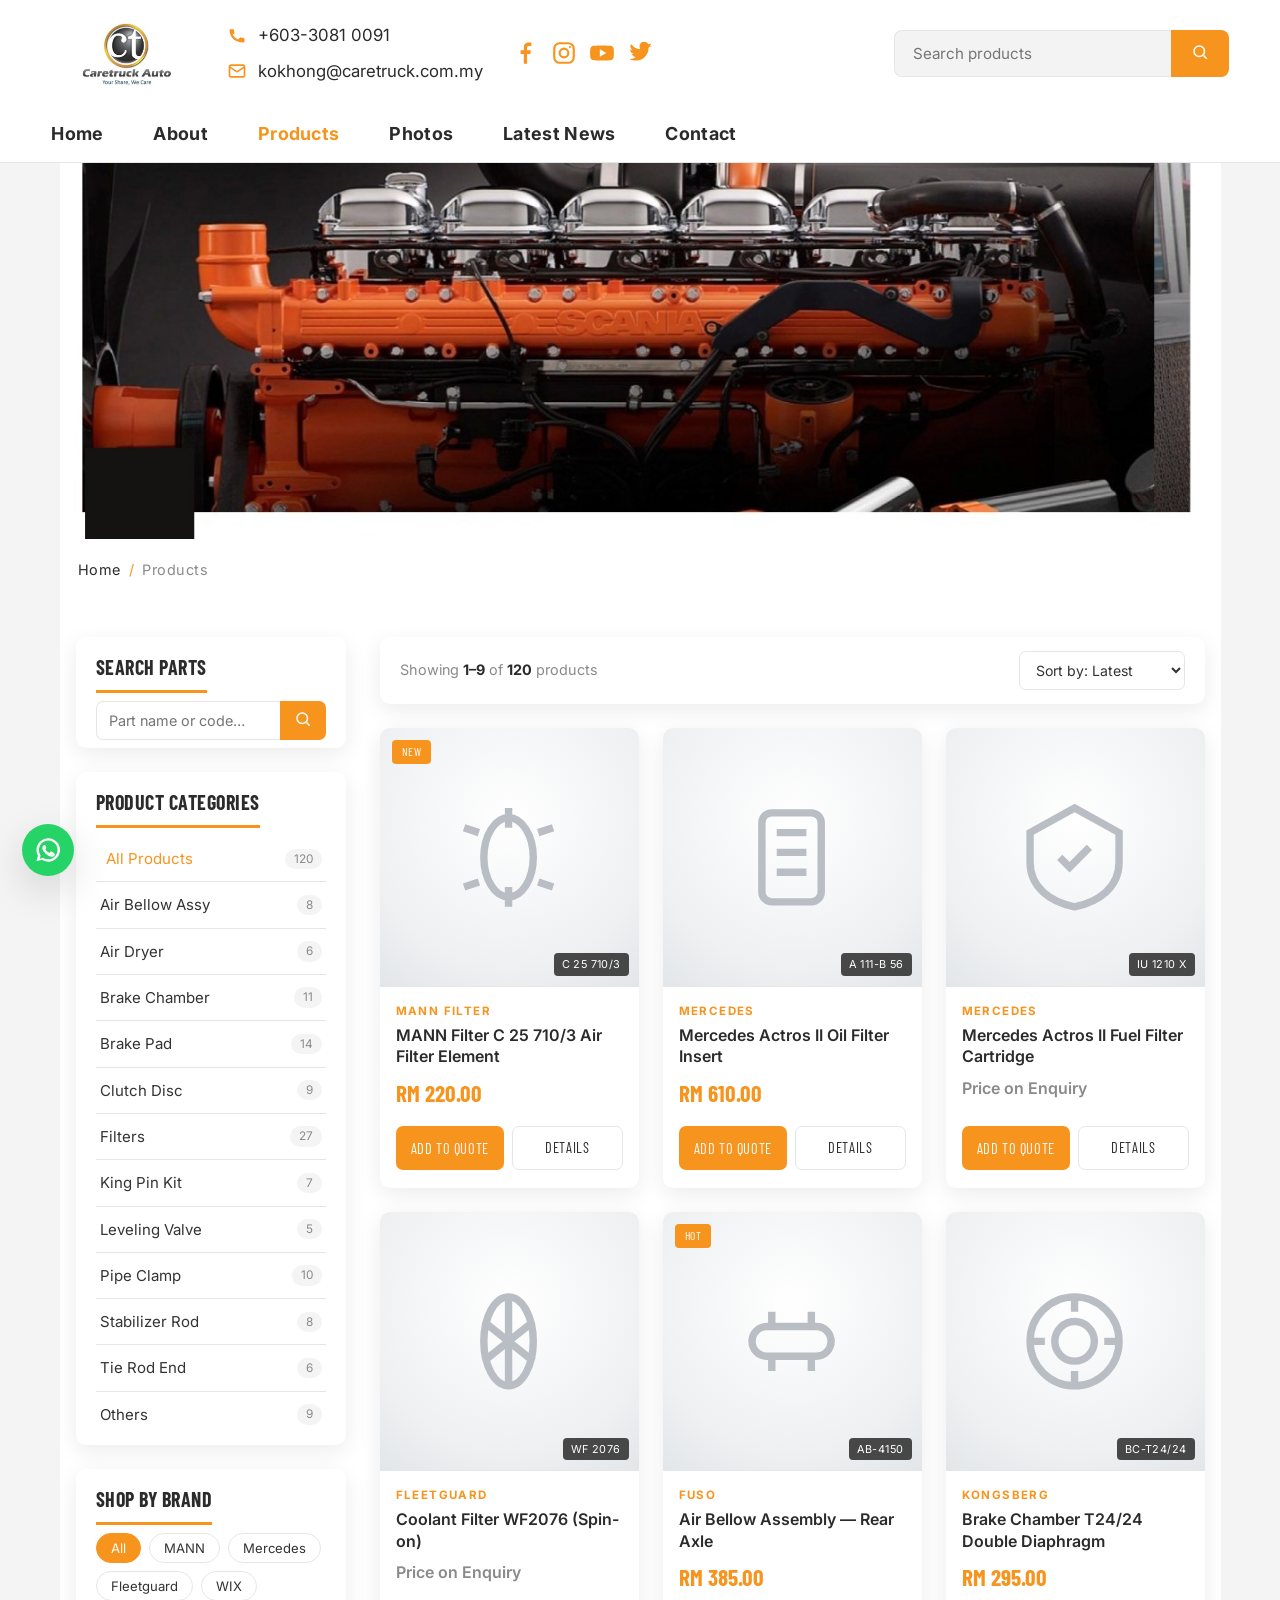
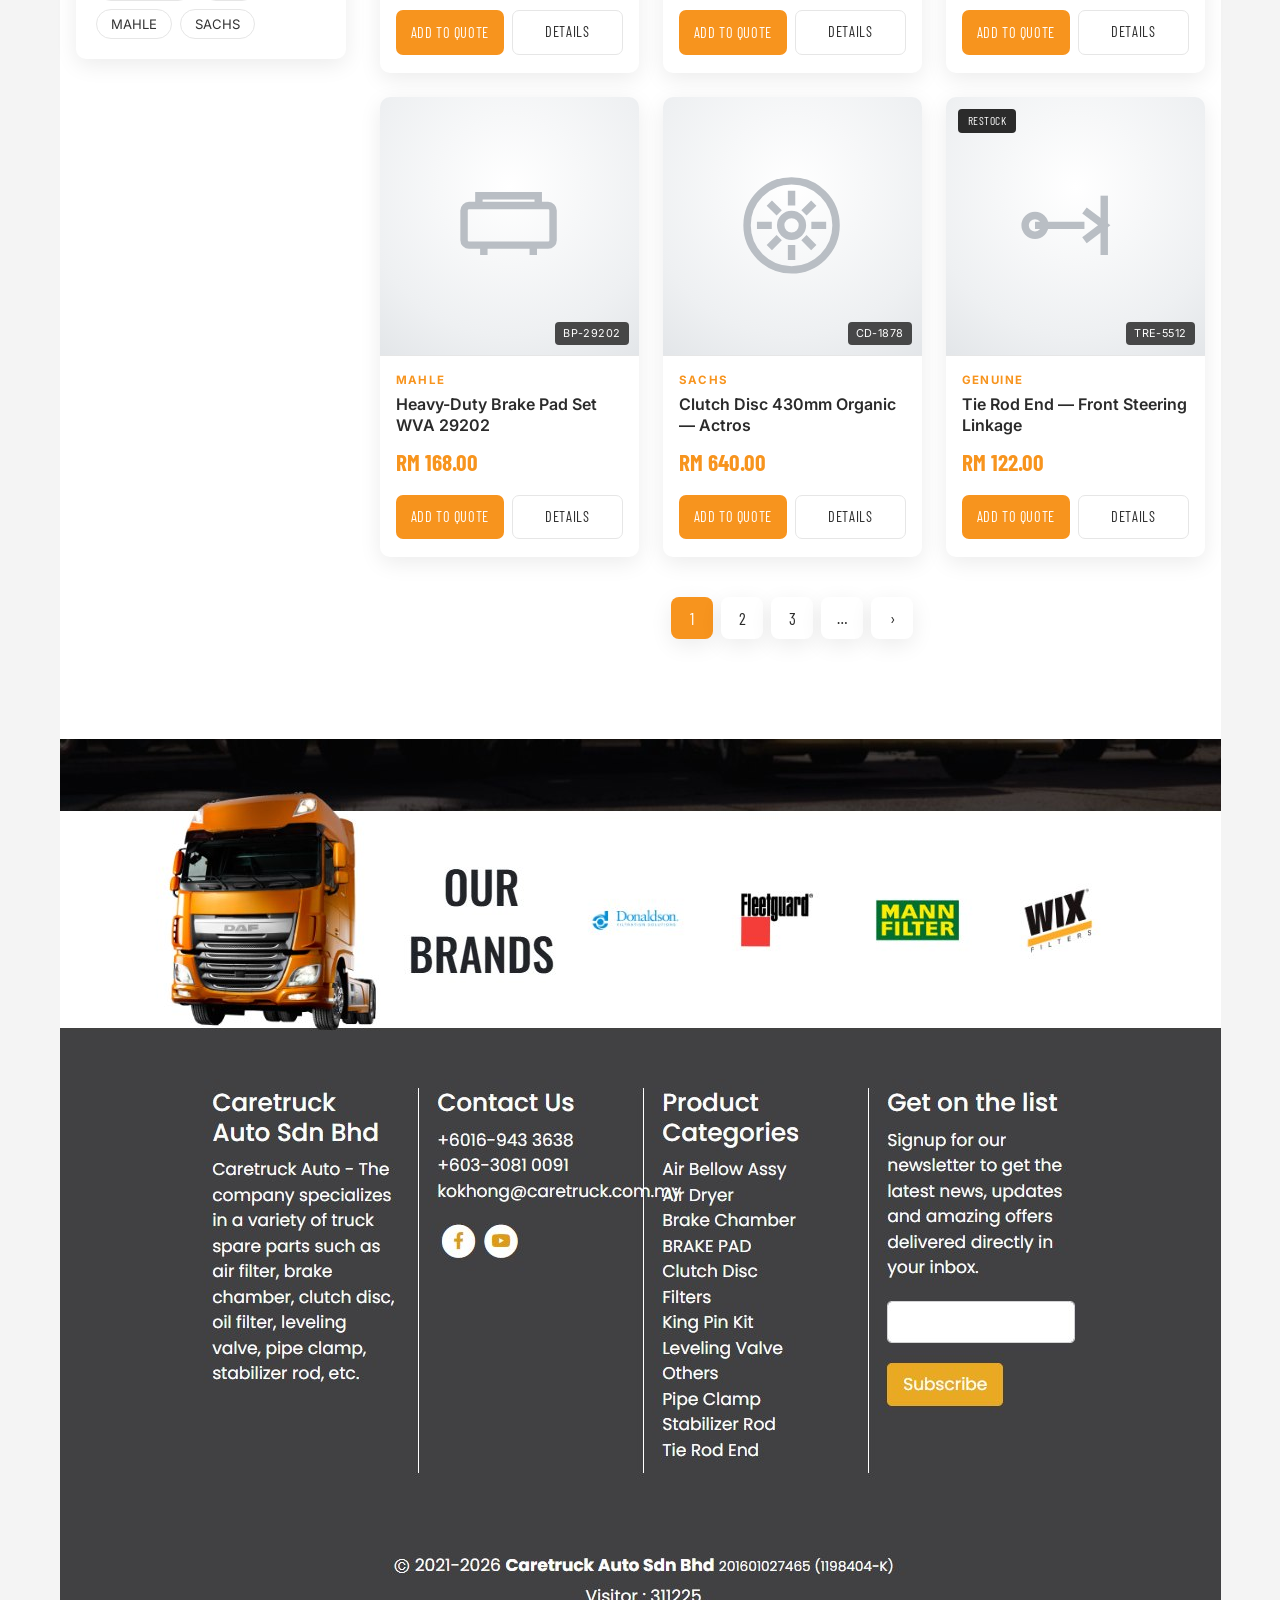
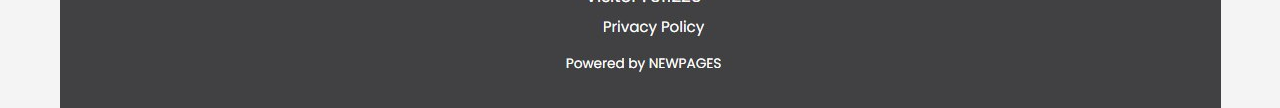
==== commit f42f650b: "Header follows real Caretruck (logo+contact+social+search+nav); clean engine hero, single WA button " ====
--- a/products.html
+++ b/products.html
@@ -13,39 +13,48 @@
 </head>
 <body>
 
-  <!-- ===== SHARED HEADER PANEL (identical to homepage) ===== -->
-  <div class="topbar">
-    <div class="wrap">
-      <div class="tb-left">🚚 “Your Share, We Care” — truck spare parts &amp; filtration, shipping across Malaysia</div>
-      <div class="tb-right">
-        <a href="tel:+60169433638">+6016-943 3638</a>
-        <a href="mailto:kokhong@caretruck.com.my">kokhong@caretruck.com.my</a>
-      </div>
-    </div>
-  </div>
-  <header class="site-header">
-    <div class="wrap">
+  <!-- ===== HEADER (Caretruck original style) — identical across pages ===== -->
+  <header class="ct-header">
+    <div class="wrap ct-top">
       <a class="brand" href="index.html">
         <img src="assets/logo.jpg" alt="Caretruck Auto — Your Share, We Care" class="brand-logo">
       </a>
-      <button class="nav-toggle" id="navToggle" aria-label="Menu"><span></span><span></span><span></span></button>
-      <nav class="main-nav" id="mainNav">
-        <a href="index.html">Home</a>
-        <a href="products.html" class="active">Products</a>
-        <a href="#">Brands</a>
-        <a href="#">News</a>
-        <a href="#">About</a>
-        <a href="#">Contact</a>
-      </nav>
-      <a class="header-cta" href="https://wa.me/60169433638">Get a Quote</a>
+      <div class="ct-contact">
+        <div>
+          <svg class="ic" viewBox="0 0 24 24" fill="currentColor"><path d="M6.6 10.8c1.4 2.8 3.8 5.2 6.6 6.6l2.2-2.2c.3-.3.7-.4 1-.2 1.1.4 2.3.6 3.6.6.6 0 1 .4 1 1V20c0 .6-.4 1-1 1C9.6 21 3 14.4 3 6c0-.6.4-1 1-1h3.4c.6 0 1 .4 1 1 0 1.2.2 2.4.6 3.6.1.4 0 .8-.2 1z"/></svg>
+          <a href="tel:+60330810091">+603-3081 0091</a>
+        </div>
+        <div>
+          <svg class="ic" viewBox="0 0 24 24" fill="none" stroke="currentColor" stroke-width="2"><rect x="3" y="5" width="18" height="14" rx="2"/><path d="m3 7 9 6 9-6"/></svg>
+          <a href="mailto:kokhong@caretruck.com.my">kokhong@caretruck.com.my</a>
+        </div>
+      </div>
+      <div class="ct-social">
+        <a href="https://www.facebook.com/caretruckauto" aria-label="Facebook"><svg viewBox="0 0 24 24" fill="currentColor"><path d="M13 22v-9h3l.5-3.5H13V7.2c0-1 .3-1.7 1.8-1.7H17V2.4C16.6 2.3 15.5 2.2 14.3 2.2c-2.6 0-4.3 1.5-4.3 4.4v2.9H7V13h3v9z"/></svg></a>
+        <a href="#" aria-label="Instagram"><svg viewBox="0 0 24 24" fill="none" stroke="currentColor" stroke-width="2"><rect x="3" y="3" width="18" height="18" rx="5"/><circle cx="12" cy="12" r="4"/><circle cx="17.5" cy="6.5" r="1" fill="currentColor" stroke="none"/></svg></a>
+        <a href="#" aria-label="YouTube"><svg viewBox="0 0 24 24" fill="currentColor"><path d="M23 12s0-3.2-.4-4.7a2.5 2.5 0 0 0-1.8-1.8C19.3 5 12 5 12 5s-7.3 0-8.8.5A2.5 2.5 0 0 0 1.4 7.3C1 8.8 1 12 1 12s0 3.2.4 4.7a2.5 2.5 0 0 0 1.8 1.8C4.7 19 12 19 12 19s7.3 0 8.8-.5a2.5 2.5 0 0 0 1.8-1.8C23 15.2 23 12 23 12zM10 15.5v-7l6 3.5z"/></svg></a>
+        <a href="#" aria-label="Twitter"><svg viewBox="0 0 24 24" fill="currentColor"><path d="M23 5a8.5 8.5 0 0 1-2.4.7A4.1 4.1 0 0 0 22.4 3a8.3 8.3 0 0 1-2.6 1A4.1 4.1 0 0 0 12 7.7c0 .3 0 .6.1.9A11.7 11.7 0 0 1 3.8 3.6a4.1 4.1 0 0 0 1.3 5.5A4 4 0 0 1 3 8.6v.1a4.1 4.1 0 0 0 3.3 4 4.1 4.1 0 0 1-1.9.1 4.1 4.1 0 0 0 3.8 2.9A8.3 8.3 0 0 1 2 17.5 11.7 11.7 0 0 0 8.3 19c7.5 0 11.6-6.2 11.6-11.6v-.5A8.3 8.3 0 0 0 23 5z"/></svg></a>
+      </div>
+      <form class="ct-search" onsubmit="return false;">
+        <input type="text" placeholder="Search products" aria-label="Search products">
+        <button type="submit" aria-label="Search"><svg viewBox="0 0 24 24" width="18" height="18" fill="none" stroke="currentColor" stroke-width="2"><circle cx="11" cy="11" r="7"/><path d="m21 21-4.3-4.3"/></svg></button>
+      </form>
     </div>
+    <nav class="wrap ct-nav" aria-label="Main">
+      <a href="index.html">Home</a>
+      <a href="#">About</a>
+      <a href="products.html" class="active">Products</a>
+      <a href="#">Photos</a>
+      <a href="#">Latest News</a>
+      <a href="#">Contact</a>
+    </nav>
   </header>
 
   <main class="pagewrap">
 
     <!-- ===== SHARED HEADER / BANNER (identical to homepage) ===== -->
     <a class="banner-link" href="index.html" aria-label="Caretruck Auto — home">
-      <img src="assets/home/h1-banner.jpg" alt="Caretruck Auto — Specialised in European Truck Spare Parts" width="1161" height="205">
+      <img src="assets/home/h1-banner.jpg" alt="Caretruck Auto — European truck spare parts" width="1297" height="420">
     </a>
 
     <!-- ===== PAGE CONTENT ===== -->
@@ -295,18 +304,6 @@
     addEventListener('scroll', () => fabTop.classList.toggle('show', scrollY > 400));
     fabTop.addEventListener('click', () => scrollTo({ top: 0, behavior: 'smooth' }));
 
-    const nav = document.getElementById('mainNav');
-    document.getElementById('navToggle').addEventListener('click', () => {
-      const open = nav.style.display === 'flex';
-      nav.style.display = open ? 'none' : 'flex';
-      nav.style.flexDirection = 'column';
-      nav.style.position = 'absolute';
-      nav.style.top = '76px'; nav.style.left = '0'; nav.style.right = '0';
-      nav.style.background = '#fff'; nav.style.padding = '14px 6vw';
-      nav.style.boxShadow = '0 10px 20px rgba(0,0,0,.08)';
-      nav.style.zIndex = '50';
-    });
-
     document.querySelectorAll('.brand-filter button').forEach(b =>
       b.addEventListener('click', () => {
         document.querySelectorAll('.brand-filter button').forEach(x => x.classList.remove('active'));
--- a/styles.css
+++ b/styles.css
@@ -548,6 +548,63 @@
 .crumb { padding: 16px 2px; }
 
 /* =========================================================
+   Caretruck original-style header (logo · contact · social · search + nav)
+   ========================================================= */
+.ct-header { background: #fff; border-bottom: 1px solid var(--line); }
+.ct-top {
+  display: flex;
+  align-items: center;
+  gap: 30px;
+  padding: 16px 0;
+  flex-wrap: wrap;
+}
+.ct-top .brand { flex: 0 0 auto; }
+.ct-top .brand-logo { height: 74px; width: auto; display: block; }
+.ct-contact { display: flex; flex-direction: column; gap: 9px; font-size: 1.05rem; }
+.ct-contact div { display: flex; align-items: center; gap: 11px; color: var(--ink); }
+.ct-contact a { color: var(--ink); }
+.ct-contact a:hover { color: var(--orange); }
+.ct-contact .ic { width: 20px; height: 20px; color: var(--orange); flex: 0 0 auto; }
+.ct-social { display: flex; gap: 12px; align-items: center; }
+.ct-social a { color: var(--orange); display: grid; place-items: center; }
+.ct-social a:hover { filter: brightness(.82); }
+.ct-social svg { width: 26px; height: 26px; }
+.ct-search { margin-left: auto; display: flex; min-width: 250px; }
+.ct-search input {
+  flex: 1; min-width: 0;
+  border: 1px solid var(--line); border-right: 0;
+  border-radius: 8px 0 0 8px;
+  padding: 13px 18px;
+  font-family: var(--body); font-size: .95rem;
+  background: #f3f3f3; outline: none;
+}
+.ct-search input:focus { background: #fff; border-color: var(--orange); }
+.ct-search button {
+  border: 0; background: var(--orange); color: #fff;
+  padding: 0 20px; border-radius: 0 8px 8px 0; cursor: pointer;
+}
+.ct-search button:hover { background: var(--orange-dark); }
+.ct-nav {
+  display: flex;
+  flex-wrap: wrap;
+  gap: 12px 50px;
+  padding: 14px 0;
+}
+.ct-nav a {
+  font-family: var(--body);
+  font-weight: 700;
+  font-size: 1.12rem;
+  letter-spacing: .3px;
+  color: var(--ink);
+}
+.ct-nav a:hover, .ct-nav a.active { color: var(--orange); }
+@media (max-width: 760px) {
+  .ct-search { margin-left: 0; width: 100%; order: 5; }
+  .ct-top { gap: 16px; }
+  .ct-nav { gap: 10px 26px; }
+}
+
+/* =========================================================
    Home — hero
    ========================================================= */
 .hero {
